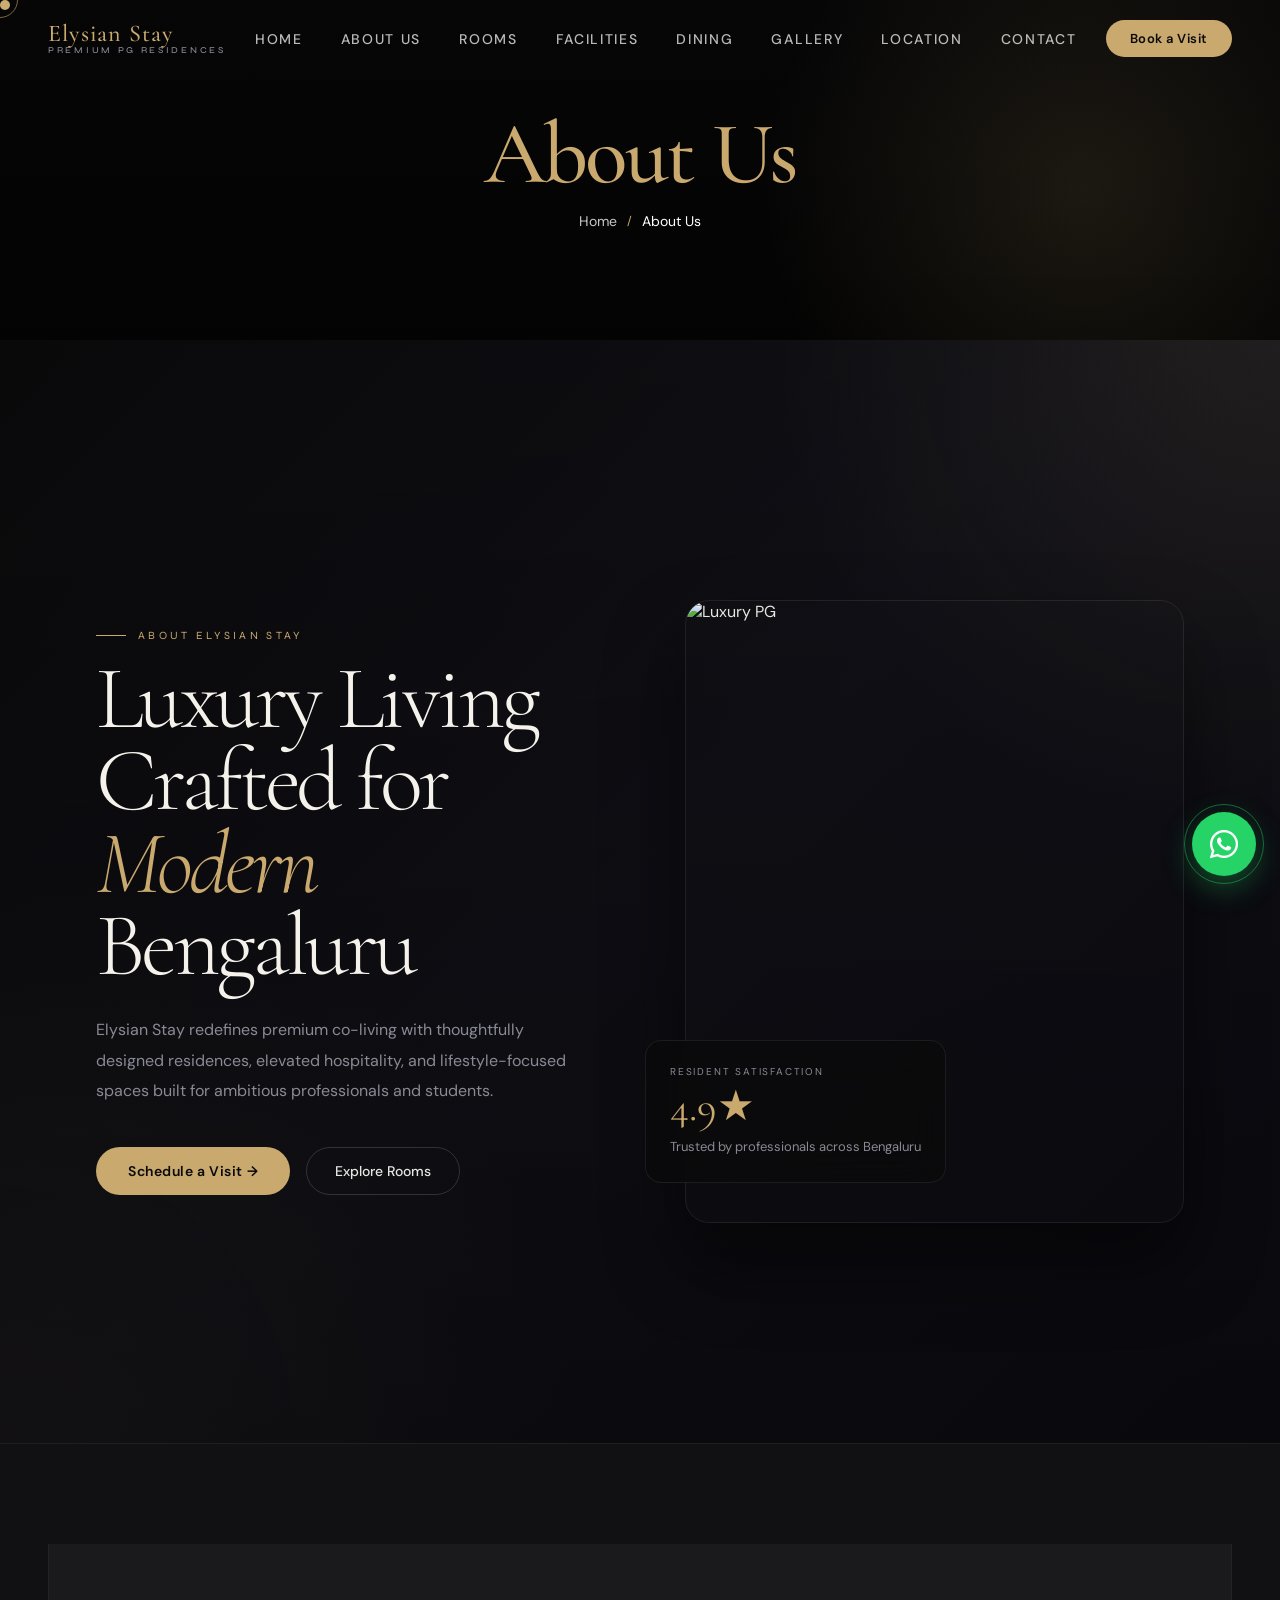
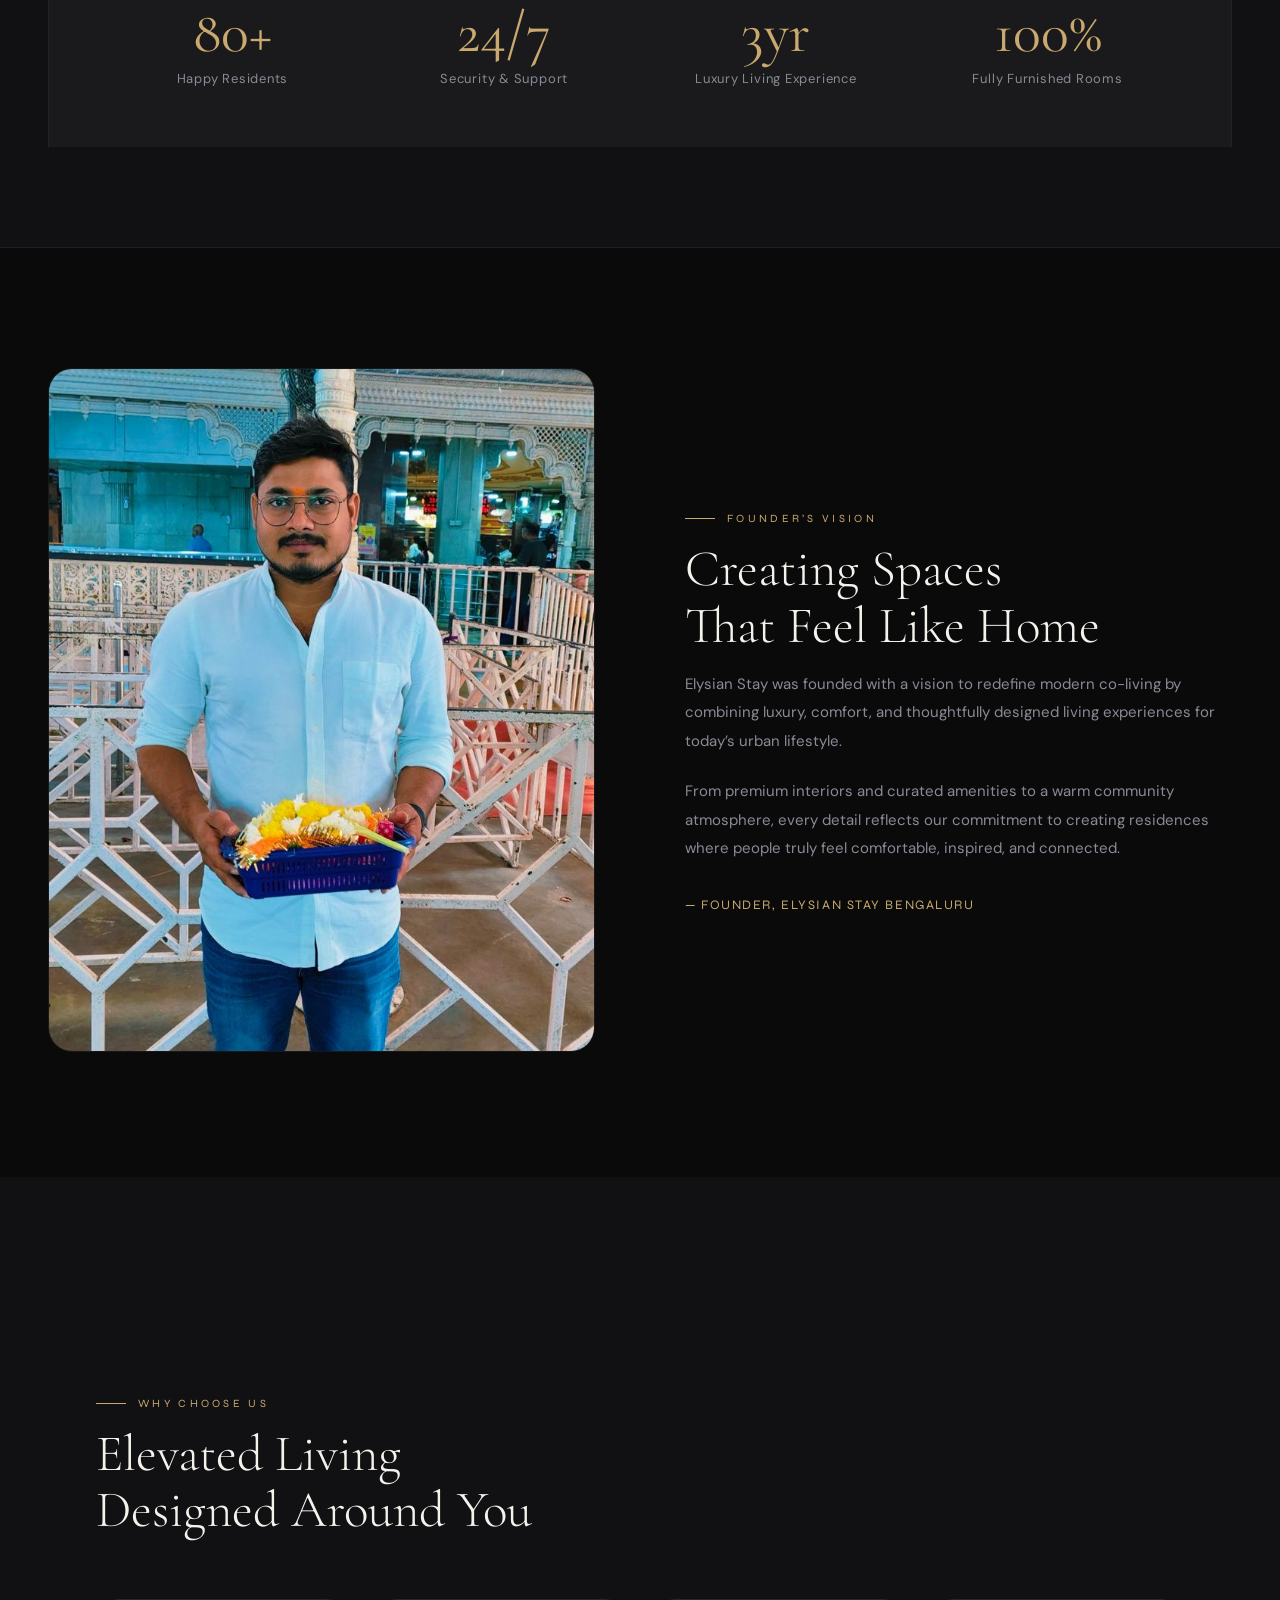
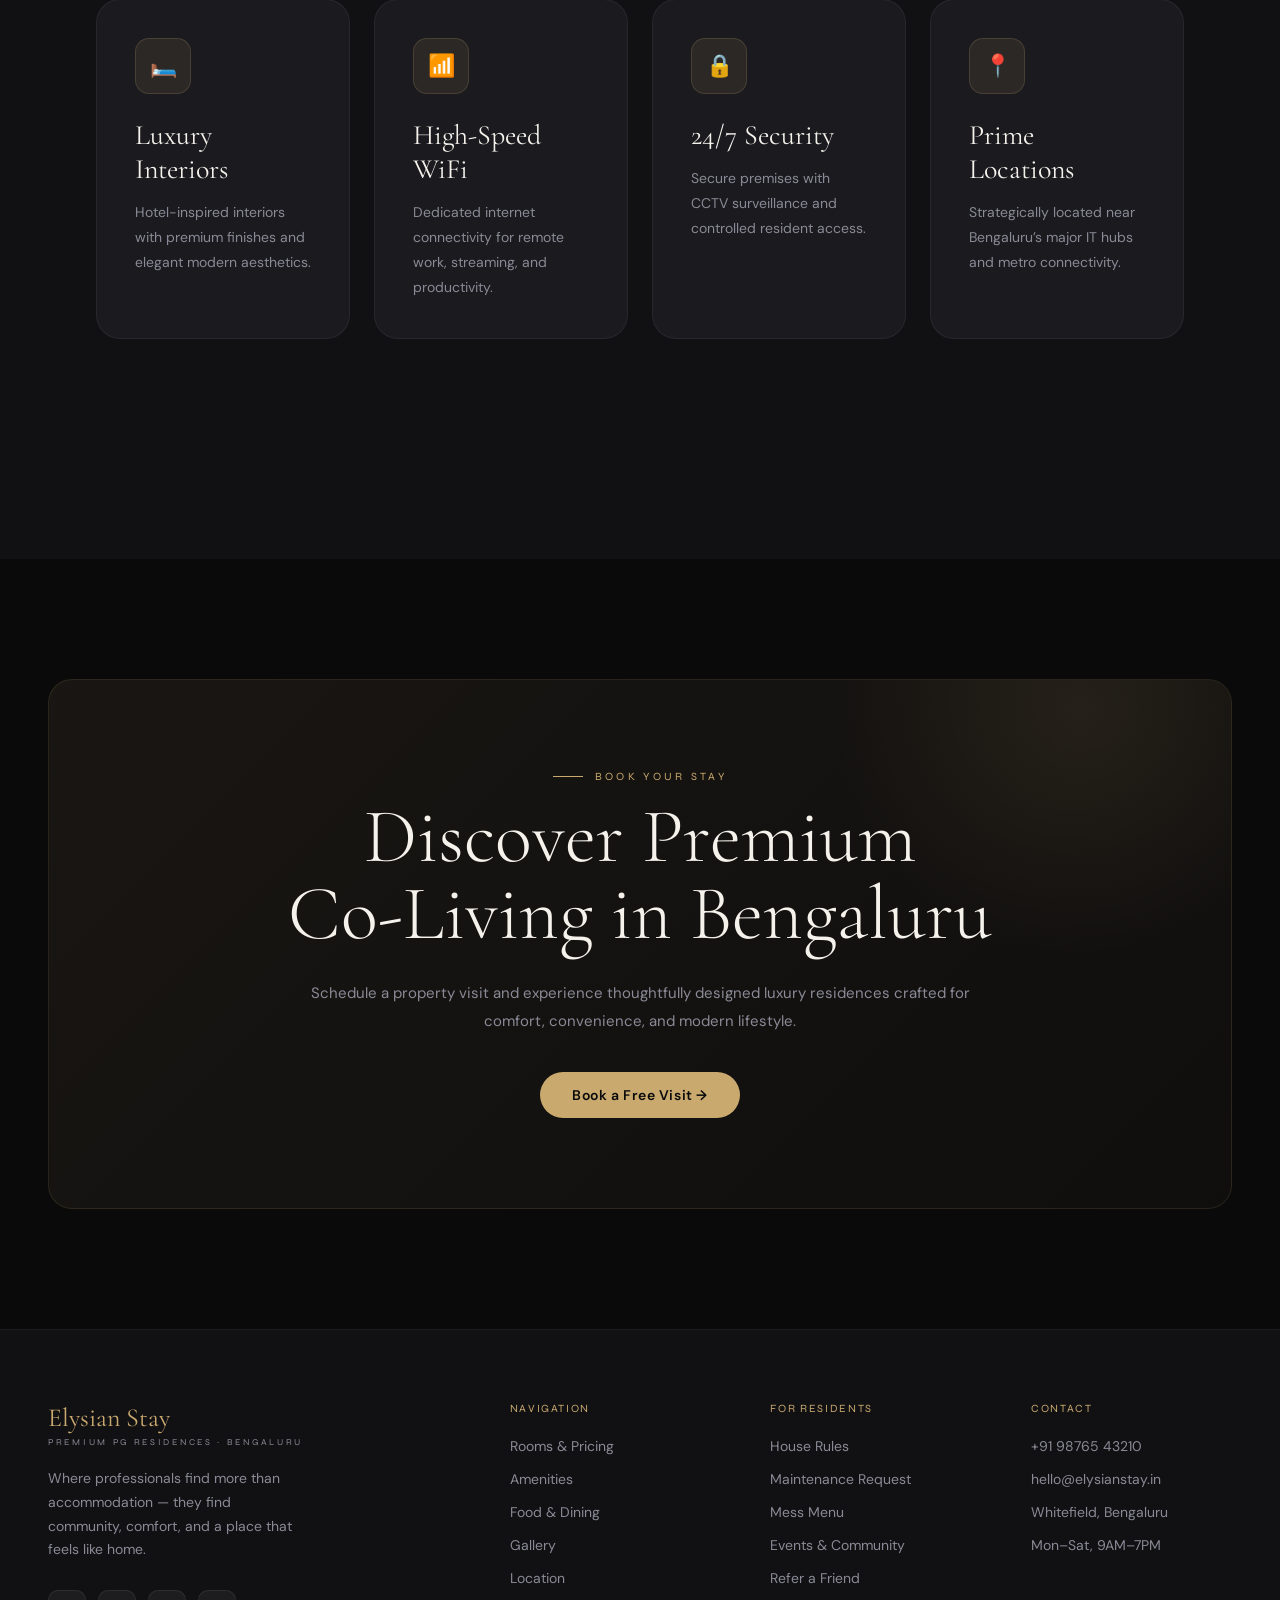
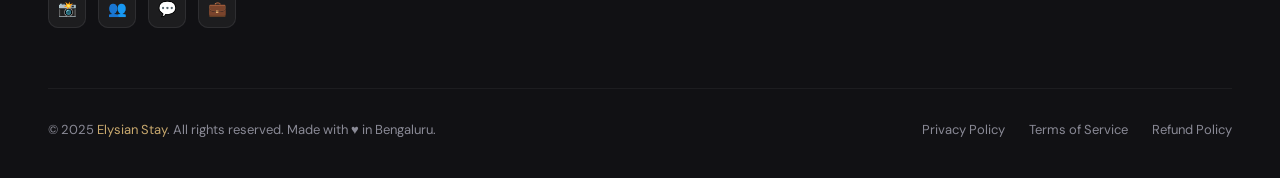
==== about-us.html @ 584edc93 "sjhj" ====
<!DOCTYPE html>
<html lang="en">
<head>
<meta charset="UTF-8">
<meta name="viewport" content="width=device-width, initial-scale=1.0">
<title>Elysian Stay — Premium PG Residences, Bengaluru</title>
<link rel="preconnect" href="https://fonts.googleapis.com">
<link href="https://fonts.googleapis.com/css2?family=Cormorant+Garamond:ital,wght@0,300;0,400;0,500;0,600;1,300;1,400&family=DM+Sans:wght@300;400;500;600&family=Syne:wght@400;500;600;700;800&display=swap" rel="stylesheet">
<link rel="stylesheet" type="text/css" href="style.css">
<link rel="stylesheet"
href="https://cdnjs.cloudflare.com/ajax/libs/font-awesome/6.5.1/css/all.min.css">

</head>
<body>

<!-- Custom cursor -->
<div class="cursor" id="cursor"></div>
<div class="cursor-ring" id="cursorRing"></div>

<!-- WhatsApp float -->
<a href="https://wa.me/919876543210"
   class="whatsapp-float"
   target="_blank"
   title="Chat on WhatsApp">

    <i class="fab fa-whatsapp"></i>

</a>

<!-- Toast notification -->
<div class="toast" id="toast">
  <div class="toast-title"><span class="toast-dot"></span>New Booking Today</div>
  <div class="toast-msg">A professional just booked a Premium AC room</div>
</div>

<!-- ── NAVBAR ── -->
<nav id="navbar">
  <a href="#" class="nav-logo">Elysian Stay <span>Premium PG Residences</span></a>
 <ul class="nav-links">
    <li><a href="index.html">Home</a></li>
     <li><a href="about-us.html">About Us</a></li>
    <li><a href="rooms.html">Rooms</a></li>
    <li><a href="facilities.html">Facilities</a></li>
    <li><a href="dining.html">Dining</a></li>
    <li><a href="gallery.html">Gallery</a></li>
    <li><a href="location.html">Location</a></li>
    <li><a href="contact.html">Contact</a></li>
  </ul>
  <a href="#contact" class="nav-cta">Book a Visit</a>
  <button class="nav-mobile-btn" id="mobileMenuBtn" aria-label="Open menu">
    <span></span><span></span><span></span>
  </button>
</nav>


<!-- Mobile menu -->
<div class="mobile-menu" id="mobileMenu">

    <button class="mobile-close" id="mobileClose">
        ✕
    </button>

    <ul class="mobile-nav-links">

        <li>
            <a href="index.html" class="mobile-link">
                Home
            </a>
        </li>

        <li>
            <a href="about-us.html" class="mobile-link">
                About Us
            </a>
        </li>

        <li>
            <a href="rooms.html" class="mobile-link">
                Rooms
            </a>
        </li>

        <li>
            <a href="facilities.html" class="mobile-link">
                Facilities
            </a>
        </li>

        <li>
            <a href="dining.html" class="mobile-link">
                Dining
            </a>
        </li>

        <li>
            <a href="gallery.html" class="mobile-link">
                Gallery
            </a>
        </li>

        <li>
            <a href="location.html" class="mobile-link">
                Location
            </a>
        </li>

        <li>
            <a href="contact.html" class="mobile-link">
                Contact
            </a>
        </li>

    </ul>

</div>
<!-- =========================
ABOUT PAGE BANNER
========================= -->

<section class="about-page-banner">

    <div class="about-banner-overlay"></div>

    <div class="about-banner-content">

        <h1>
            About Us
        </h1>

        <div class="about-breadcrumb">

            <a href="index.html">
                Home
            </a>

            <span>/</span>

            <p>
                About Us
            </p>

        </div>

    </div>

</section>


<!-- =========================
LUXURY ABOUT PAGE V2
MATCHING YOUR EXACT UI SYSTEM
========================= -->

<section class="about-v2-hero">

    <div class="about-v2-overlay"></div>

    <div class="about-v2-grid">

        <!-- LEFT -->
        <div class="about-v2-content reveal">

            <div class="section-eyebrow">
                About Elysian Stay
            </div>

            <h1 class="about-v2-title">

                Luxury Living <br>
                Crafted for <em>Modern</em><br>
                Bengaluru

            </h1>

            <p class="about-v2-desc">

                Elysian Stay redefines premium co-living with thoughtfully
                designed residences, elevated hospitality, and lifestyle-focused
                spaces built for ambitious professionals and students.

            </p>

            <div class="about-v2-actions">

                <a href="#" class="btn-primary">
                    Schedule a Visit →
                </a>

                <a href="#" class="btn-ghost">
                    Explore Rooms
                </a>

            </div>

        </div>

        <!-- RIGHT -->
        <div class="about-v2-visual reveal reveal-delay-2">

            <div class="about-v2-main-img">

                <img src="https://images.unsplash.com/photo-1505693416388-ac5ce068fe85?q=80&w=1800&auto=format&fit=crop" alt="Luxury PG">

            </div>

            <div class="about-v2-card glass-card">

                <div class="mini-label">
                    Resident Satisfaction
                </div>

                <div class="mini-value">
                    4.9★
                </div>

                <div class="mini-desc">
                    Trusted by professionals across Bengaluru
                </div>

            </div>

        </div>

    </div>

</section>

<!-- =========================
ABOUT STRIP
========================= -->

<section class="about-strip">

    <div class="about-strip-grid">

        <div class="about-strip-item reveal">

            <div class="about-num">
                80+
            </div>

            <div class="about-label">
                Happy Residents
            </div>

        </div>

        <div class="about-strip-item reveal reveal-delay-1">

            <div class="about-num">
                24/7
            </div>

            <div class="about-label">
                Security & Support
            </div>

        </div>

        <div class="about-strip-item reveal reveal-delay-2">

            <div class="about-num">
                3yr
            </div>

            <div class="about-label">
                Luxury Living Experience
            </div>

        </div>

        <div class="about-strip-item reveal reveal-delay-3">

            <div class="about-num">
                100%
            </div>

            <div class="about-label">
                Fully Furnished Rooms
            </div>

        </div>

    </div>

</section>

<!-- =========================
OUR STORY
========================= -->

<section class="about-story-v2">

    <div class="story-v2-grid">

        <!-- FOUNDER IMAGE -->
        <div class="story-v2-image reveal">

            <img src="images/founder.jpeg" alt="Founder - Elysian Stay">

        </div>

        <!-- FOUNDER CONTENT -->
        <div class="story-v2-content reveal reveal-delay-2">

            <div class="section-eyebrow">
                Founder’s Vision
            </div>

            <h2 class="section-title">

                Creating Spaces <br>
                That Feel Like Home

            </h2>

            <p>

                Elysian Stay was founded with a vision to redefine
                modern co-living by combining luxury, comfort,
                and thoughtfully designed living experiences
                for today’s urban lifestyle.

            </p>

            <p>

                From premium interiors and curated amenities
                to a warm community atmosphere, every detail
                reflects our commitment to creating residences
                where people truly feel comfortable, inspired,
                and connected.

            </p>

            <div class="story-sign">

                — Founder, Elysian Stay Bengaluru

            </div>

        </div>

    </div>

</section>
<!-- =========================
WHY US
========================= -->

<section class="why-v2">

    <div class="why-v2-wrap">

        <div class="section-heading reveal">

            <div class="section-eyebrow">
                Why Choose Us
            </div>

            <h2 class="section-title">

                Elevated Living <br>
                Designed Around You

            </h2>

        </div>

        <div class="why-v2-grid">

            <div class="why-v2-card reveal">

                <div class="why-v2-icon">
                    🛏️
                </div>

                <h4>
                    Luxury Interiors
                </h4>

                <p>
                    Hotel-inspired interiors with premium finishes
                    and elegant modern aesthetics.
                </p>

            </div>

            <div class="why-v2-card reveal reveal-delay-1">

                <div class="why-v2-icon">
                    📶
                </div>

                <h4>
                    High-Speed WiFi
                </h4>

                <p>
                    Dedicated internet connectivity for remote work,
                    streaming, and productivity.
                </p>

            </div>

            <div class="why-v2-card reveal reveal-delay-2">

                <div class="why-v2-icon">
                    🔒
                </div>

                <h4>
                    24/7 Security
                </h4>

                <p>
                    Secure premises with CCTV surveillance
                    and controlled resident access.
                </p>

            </div>

            <div class="why-v2-card reveal reveal-delay-3">

                <div class="why-v2-icon">
                    📍
                </div>

                <h4>
                    Prime Locations
                </h4>

                <p>
                    Strategically located near Bengaluru’s
                    major IT hubs and metro connectivity.
                </p>

            </div>

        </div>

    </div>

</section>

<!-- =========================
CTA
========================= -->

<section class="about-v2-cta">

    <div class="about-v2-cta-box reveal">

        <div class="section-eyebrow" style="justify-content:center;">
            Book Your Stay
        </div>

        <h2>

            Discover Premium <br>
            Co-Living in Bengaluru

        </h2>

        <p>

            Schedule a property visit and experience thoughtfully
            designed luxury residences crafted for comfort,
            convenience, and modern lifestyle.

        </p>

        <a href="#" class="btn-primary">
            Book a Free Visit →
        </a>

    </div>

</section>




<!-- ── FOOTER ── -->
<footer>
  <div class="footer-inner">
    <div class="footer-grid">
      <div class="footer-brand">
        <span class="footer-logo">Elysian Stay</span>
        <span class="footer-logo-sub">Premium PG Residences · Bengaluru</span>
        <p class="footer-tagline">Where professionals find more than accommodation — they find community, comfort, and a place that feels like home.</p>
        <div class="social-links">
          <a href="#" class="social-link" title="Instagram">📸</a>
          <a href="#" class="social-link" title="Facebook">👥</a>
          <a href="#" class="social-link" title="WhatsApp">💬</a>
          <a href="#" class="social-link" title="LinkedIn">💼</a>
        </div>
      </div>
      <div>
        <div class="footer-col-title">Navigation</div>
        <ul class="footer-links">
          <li><a href="#rooms">Rooms & Pricing</a></li>
          <li><a href="#facilities">Amenities</a></li>
          <li><a href="#food">Food & Dining</a></li>
          <li><a href="#gallery">Gallery</a></li>
          <li><a href="#location">Location</a></li>
        </ul>
      </div>
      <div>
        <div class="footer-col-title">For Residents</div>
        <ul class="footer-links">
          <li><a href="#">House Rules</a></li>
          <li><a href="#">Maintenance Request</a></li>
          <li><a href="#">Mess Menu</a></li>
          <li><a href="#">Events & Community</a></li>
          <li><a href="#">Refer a Friend</a></li>
        </ul>
      </div>
      <div>
        <div class="footer-col-title">Contact</div>
        <ul class="footer-links">
          <li><a href="tel:+919876543210">+91 98765 43210</a></li>
          <li><a href="mailto:hello@elysianstay.in">hello@elysianstay.in</a></li>
          <li><a href="#">Whitefield, Bengaluru</a></li>
          <li><a href="#">Mon–Sat, 9AM–7PM</a></li>
        </ul>
      </div>
    </div>
    <div class="footer-bottom">
      <p class="footer-copy">© 2025 <span>Elysian Stay</span>. All rights reserved. Made with ♥ in Bengaluru.</p>
      <div class="footer-legal">
        <a href="#">Privacy Policy</a>
        <a href="#">Terms of Service</a>
        <a href="#">Refund Policy</a>
      </div>
    </div>
  </div>
</footer>

<script>
// ── Custom cursor ──
const cursor = document.getElementById('cursor');
const cursorRing = document.getElementById('cursorRing');
let mouseX = 0, mouseY = 0, ringX = 0, ringY = 0;

document.addEventListener('mousemove', e => {
  mouseX = e.clientX; mouseY = e.clientY;
  cursor.style.left = mouseX - 5 + 'px';
  cursor.style.top = mouseY - 5 + 'px';
});

function animateRing() {
  ringX += (mouseX - ringX - 18) * 0.15;
  ringY += (mouseY - ringY - 18) * 0.15;
  cursorRing.style.left = ringX + 'px';
  cursorRing.style.top = ringY + 'px';
  requestAnimationFrame(animateRing);
}
animateRing();

document.querySelectorAll('a, button, .room-card, .bento-cell, .testi-card, .location-card').forEach(el => {
  el.addEventListener('mouseenter', () => {
    cursor.style.transform = 'scale(2)';
    cursorRing.style.transform = 'scale(1.5)';
    cursorRing.style.borderColor = 'rgba(201,169,110,0.8)';
  });
  el.addEventListener('mouseleave', () => {
    cursor.style.transform = 'scale(1)';
    cursorRing.style.transform = 'scale(1)';
    cursorRing.style.borderColor = 'rgba(201,169,110,0.6)';
  });
});

// ── Navbar scroll ──
const navbar = document.getElementById('navbar');
window.addEventListener('scroll', () => {
  if (window.scrollY > 60) navbar.classList.add('scrolled');
  else navbar.classList.remove('scrolled');
});

// ── Scroll reveal ──
const revealEls = document.querySelectorAll('.reveal');
const observer = new IntersectionObserver(entries => {
  entries.forEach(entry => {
    if (entry.isIntersecting) {
      entry.target.classList.add('visible');
    }
  });
}, { threshold: 0.12, rootMargin: '0px 0px -60px 0px' });
revealEls.forEach(el => observer.observe(el));

// ── Mobile menu ──
const mobileMenuBtn = document.getElementById('mobileMenuBtn');
const mobileMenu = document.getElementById('mobileMenu');
const mobileClose = document.getElementById('mobileClose');

mobileMenuBtn.addEventListener('click', () => mobileMenu.classList.add('open'));
mobileClose.addEventListener('click', () => mobileMenu.classList.remove('open'));
document.querySelectorAll('.mobile-link').forEach(link => {
  link.addEventListener('click', () => mobileMenu.classList.remove('open'));
});

// ── Toast notification ──
const toast = document.getElementById('toast');
setTimeout(() => {
  toast.classList.add('show');
  setTimeout(() => toast.classList.remove('show'), 4500);
}, 3000);

// ── Form submit ──
document.getElementById('bookingForm').addEventListener('submit', function(e) {
  e.preventDefault();
  const btn = this.querySelector('button[type="submit"]');
  btn.textContent = '✓ Request Sent! We\'ll call you soon.';
  btn.style.background = '#22c55e';
  btn.style.color = 'white';
  btn.disabled = true;
  setTimeout(() => {
    btn.textContent = 'Send Booking Request →';
    btn.style.background = '';
    btn.style.color = '';
    btn.disabled = false;
    this.reset();
  }, 4000);
});

// ── Parallax hero ──
window.addEventListener('scroll', () => {
  const scrollY = window.scrollY;
  const heroBg = document.querySelector('.hero-bg');
  if (heroBg) heroBg.style.transform = `translateY(${scrollY * 0.3}px)`;
});

// ── Counter animation ──
function animateCounter(el, target, suffix = '') {
  let current = 0;
  const increment = target / 60;
  const timer = setInterval(() => {
    current += increment;
    if (current >= target) {
      current = target;
      clearInterval(timer);
    }
    el.textContent = Math.round(current) + suffix;
  }, 25);
}
const statsObserver = new IntersectionObserver(entries => {
  entries.forEach(entry => {
    if (entry.isIntersecting) {
      const nums = entry.target.querySelectorAll('.about-num');
      const targets = [80, 3, 24, 100];
      const suffixes = ['+', 'yr', '/7', '%'];
      nums.forEach((el, i) => {
        const originalContent = el.textContent;
        animateCounter(el, targets[i], suffixes[i]);
      });
      statsObserver.unobserve(entry.target);
    }
  });
}, { threshold: 0.5 });
const aboutStrip = document.querySelector('.about-strip');
if (aboutStrip) statsObserver.observe(aboutStrip);

// ── Hero stat counter on load ──
setTimeout(() => {
  const heroStats = document.querySelectorAll('.hero-stat-num');
}, 1500);

// ── Touch: disable custom cursor on mobile ──
if ('ontouchstart' in window) {
  cursor.style.display = 'none';
  cursorRing.style.display = 'none';
  document.body.style.cursor = 'auto';
}
</script>
</html>
---- style.css ----
:root {
  --gold: #C9A96E;
  --gold-light: #E8D5B0;
  --gold-dim: #8B6E42;
  --dark: #0A0A0B;
  --dark-2: #111114;
  --dark-3: #1A1A1F;
  --dark-4: #252530;
  --off-white: #F5F2EC;
  --muted: #8A8A96;
  --text: #E8E6E0;
  --glass: rgba(255,255,255,0.04);
  --glass-border: rgba(201,169,110,0.2);
  --radius: 16px;
  --radius-lg: 24px;
}

*, *::before, *::after { box-sizing: border-box; margin: 0; padding: 0; }

html { scroll-behavior: smooth; }

body {
  font-family: 'DM Sans', sans-serif;
  background: var(--dark);
  color: var(--text);
  overflow-x: hidden;
  cursor: none;
}

/* Custom cursor */
.cursor {
  width: 10px; height: 10px;
  background: var(--gold);
  border-radius: 50%;
  position: fixed;
  pointer-events: none;
  z-index: 9999;
  transition: transform 0.15s ease;
  mix-blend-mode: screen;
}
.cursor-ring {
  width: 36px; height: 36px;
  border: 1px solid rgba(201,169,110,0.6);
  border-radius: 50%;
  position: fixed;
  pointer-events: none;
  z-index: 9998;
  transition: all 0.25s cubic-bezier(0.23,1,0.32,1);
}

/* Scrollbar */
::-webkit-scrollbar { width: 3px; }
::-webkit-scrollbar-track { background: var(--dark); }
::-webkit-scrollbar-thumb { background: var(--gold-dim); border-radius: 2px; }

/* ── NAVBAR ── */
nav {
  position: fixed;
  top: 0; left: 0; right: 0;
  z-index: 1000;
  padding: 20px 48px;
  display: flex;
  align-items: center;
  justify-content: space-between;
  transition: all 0.5s ease;
}
nav.scrolled {
  background: rgba(10,10,11,0.85);
  backdrop-filter: blur(24px) saturate(180%);
  -webkit-backdrop-filter: blur(24px) saturate(180%);
  border-bottom: 1px solid var(--glass-border);
  padding: 14px 48px;
}
.nav-logo {
  font-family: 'Cormorant Garamond', serif;
  font-size: 24px;
  font-weight: 500;
  color: var(--gold);
  letter-spacing: 0.05em;
  text-decoration: none;
  display: flex;
  flex-direction: column;
  line-height: 1;
}
.nav-logo span {
  font-size: 9px;
  font-family: 'Syne', sans-serif;
  letter-spacing: 0.3em;
  color: var(--muted);
  text-transform: uppercase;
  font-weight: 500;
}
/* =========================
PREMIUM NAV LINKS
========================= */

.nav-links{

    display:flex;

    align-items:center;

    gap:38px;

    list-style:none;

    margin:0;
    padding:0;

}

.nav-links li{

    position:relative;

}

/* LINK */

.nav-links a{

    position:relative;

    display:inline-flex;

    align-items:center;

    text-decoration:none;

    color:rgba(255,255,255,.72);

    font-size:14px;

    font-weight:500;

    letter-spacing:.12em;

    text-transform:uppercase;

    padding:8px 0;

    transition:
    color .35s ease,
    transform .35s ease;

}

/* GOLD LINE */

.nav-links a::after{

    content:'';

    position:absolute;

    left:0;
    bottom:0;

    width:100%;
    height:1px;

    background:linear-gradient(
    90deg,
    transparent,
    var(--gold),
    transparent
    );

    transform:scaleX(0);

    transform-origin:center;

    transition:transform .4s cubic-bezier(.19,1,.22,1);

}

/* GOLD DOT */

.nav-links a::before{

    content:'';

    position:absolute;

    top:-6px;
    left:50%;

    transform:translateX(-50%) scale(0);

    width:5px;
    height:5px;

    border-radius:50%;

    background:var(--gold);

    transition:all .35s ease;

    opacity:0;

}

/* HOVER */

.nav-links a:hover{

    color:var(--gold);

    transform:translateY(-1px);

}

.nav-links a:hover::after{

    transform:scaleX(1);

}

.nav-links a:hover::before{

    opacity:1;

    transform:translateX(-50%) scale(1);

}

/* ACTIVE */

.nav-links a.active{

    color:var(--gold);

}

.nav-links a.active::after{

    transform:scaleX(1);

}

.nav-links a.active::before{

    opacity:1;

    transform:translateX(-50%) scale(1);

}

/* NAV GLASS EFFECT */

.navbar{

    backdrop-filter:blur(18px);

    -webkit-backdrop-filter:blur(18px);

    background:
    linear-gradient(
    to bottom,
    rgba(10,10,11,.72),
    rgba(10,10,11,.38)
    );

    border-bottom:1px solid rgba(255,255,255,.05);

}

/* RESPONSIVE */

@media(max-width:1100px){

    .nav-links{

        gap:24px;

    }

    .nav-links a{

        font-size:13px;

        letter-spacing:.10em;

    }

}
.nav-cta {
  background: var(--gold);
  color: var(--dark);
  padding: 10px 24px;
  border-radius: 20px;
  font-size: 13px;
  font-weight: 600;
  text-decoration: none;
  letter-spacing: 0.04em;
  transition: all 0.3s ease;
  border: none;
  cursor: none;
}
.nav-cta:hover {
  background: var(--gold-light);
  transform: scale(1.03);
  box-shadow: 0 8px 30px rgba(201,169,110,0.3);
}
.nav-mobile-btn {
  display: none;
  flex-direction: column;
  gap: 5px;
  cursor: none;
  background: none;
  border: none;
  padding: 4px;
}
.nav-mobile-btn span {
  display: block;
  width: 24px; height: 1.5px;
  background: var(--text);
  transition: all 0.3s;
}

/* ── HERO ── */
.hero {
  min-height: 100vh;
  position: relative;
  display: flex;
  align-items: center;
  overflow: hidden;
}
.hero-bg {
  position: absolute;
  inset: 0;
  background:
    radial-gradient(ellipse 80% 60% at 60% 40%, rgba(201,169,110,0.08) 0%, transparent 60%),
    radial-gradient(ellipse 50% 80% at 10% 80%, rgba(139,110,66,0.06) 0%, transparent 50%),
    linear-gradient(135deg, #0A0A0B 0%, #111118 50%, #0D0D14 100%);
}
.hero-grid {
  position: absolute;
  inset: 0;
  background-image:
    linear-gradient(rgba(201,169,110,0.03) 1px, transparent 1px),
    linear-gradient(90deg, rgba(201,169,110,0.03) 1px, transparent 1px);
  background-size: 80px 80px;
  mask-image: radial-gradient(ellipse 70% 70% at 50% 50%, black 40%, transparent 100%);
}
.hero-orb {
  position: absolute;
  border-radius: 50%;
  filter: blur(80px);
  pointer-events: none;
  animation: float 8s ease-in-out infinite;
}
.hero-orb-1 {
  width: 500px; height: 500px;
  background: radial-gradient(circle, rgba(201,169,110,0.12), transparent 70%);
  top: -100px; right: -100px;
  animation-delay: 0s;
}
.hero-orb-2 {
  width: 300px; height: 300px;
  background: radial-gradient(circle, rgba(201,169,110,0.07), transparent 70%);
  bottom: 0; left: 10%;
  animation-delay: -4s;
}
@keyframes float {
  0%,100% { transform: translateY(0) scale(1); }
  50% { transform: translateY(-30px) scale(1.05); }
}
.hero-content {
  position: relative;
  z-index: 2;
  max-width: 1400px;
  margin: 0 auto;
  padding: 0 48px;
  padding-top: 100px;
  display: grid;
  grid-template-columns: 1fr 1fr;
  gap: 80px;
  align-items: center;
  width: 100%;
}
.hero-badge {
  display: inline-flex;
  align-items: center;
  gap: 8px;
  background: rgba(201,169,110,0.1);
  border: 1px solid rgba(201,169,110,0.25);
  border-radius: 100px;
  padding: 6px 16px;
  margin-bottom: 28px;
  font-size: 11px;
  font-family: 'Syne', sans-serif;
  letter-spacing: 0.2em;
  text-transform: uppercase;
  color: var(--gold);
  opacity: 0;
  animation: fadeUp 0.8s ease forwards 0.2s;
}
.hero-badge::before {
  content: '';
  width: 6px; height: 6px;
  background: var(--gold);
  border-radius: 50%;
  animation: pulse 2s ease-in-out infinite;
}
@keyframes pulse {
  0%,100% { opacity: 1; transform: scale(1); }
  50% { opacity: 0.4; transform: scale(0.7); }
}
.hero-title {
  font-family: 'Cormorant Garamond', serif;
  font-size: clamp(52px, 6vw, 88px);
  font-weight: 300;
  line-height: 1.05;
  color: var(--off-white);
  margin-bottom: 24px;
  opacity: 0;
  animation: fadeUp 0.9s ease forwards 0.4s;
}
.hero-title em {
  font-style: italic;
  color: var(--gold);
}
.hero-subtitle {
  font-size: 16px;
  color: var(--muted);
  line-height: 1.7;
  max-width: 460px;
  margin-bottom: 40px;
  font-weight: 300;
  opacity: 0;
  animation: fadeUp 0.9s ease forwards 0.6s;
}
.hero-actions {
  display: flex;
  gap: 16px;
  align-items: center;
  opacity: 0;
  animation: fadeUp 0.9s ease forwards 0.8s;
}
.btn-primary {
  background: var(--gold);
  color: var(--dark);
  padding: 14px 32px;
  border-radius: 100px;
  font-size: 14px;
  font-weight: 600;
  letter-spacing: 0.04em;
  text-decoration: none;
  transition: all 0.3s ease;
  display: inline-flex;
  align-items: center;
  gap: 8px;
  cursor: none;
  border: none;
}
.btn-primary:hover {
  transform: translateY(-2px);
  box-shadow: 0 16px 40px rgba(201,169,110,0.35);
  background: var(--gold-light);
}
.btn-ghost {
  color: var(--text);
  padding: 14px 28px;
  border-radius: 100px;
  font-size: 14px;
  font-weight: 500;
  text-decoration: none;
  transition: all 0.3s ease;
  border: 1px solid rgba(255,255,255,0.15);
  cursor: none;
  display: inline-flex;
  align-items: center;
  gap: 8px;
}
.btn-ghost:hover {
  border-color: var(--gold);
  color: var(--gold);
  transform: translateY(-2px);
}
.hero-stats {
  display: flex;
  gap: 32px;
  margin-top: 56px;
  padding-top: 36px;
  border-top: 1px solid rgba(255,255,255,0.06);
  opacity: 0;
  animation: fadeUp 0.9s ease forwards 1s;
}
.hero-stat-num {
  font-family: 'Cormorant Garamond', serif;
  font-size: 36px;
  font-weight: 500;
  color: var(--gold);
  line-height: 1;
}
.hero-stat-label {
  font-size: 12px;
  color: var(--muted);
  letter-spacing: 0.05em;
  margin-top: 4px;
}
.hero-visual {
  position: relative;
  opacity: 0;
  animation: fadeIn 1.2s ease forwards 0.5s;
}
.hero-main-img {
  width: 100%;
  aspect-ratio: 3/4;
  border-radius: var(--radius-lg);

}
.hero-main-img-inner {

    width:100%;
    height:100%;

    position:relative;

    display:flex;
    flex-direction:column;
    justify-content:flex-end;

    padding:15px;

    overflow:hidden;

    border-radius:32px;

    background:
    linear-gradient(
    to top,
    rgba(0,0,0,.75) 0%,
    rgba(0,0,0,.25) 45%,
    rgba(0,0,0,.05) 100%
    ),

    url('https://images.unsplash.com/photo-1505693416388-ac5ce068fe85?q=80&w=2000&auto=format&fit=crop');

    background-size:cover;
    background-position:center center;
    background-repeat:no-repeat;

}

/* GOLD PREMIUM LIGHT */

.hero-main-img-inner::before{

    content:'';

    position:absolute;

    top:-20%;
    right:-10%;

    width:500px;
    height:500px;

    border-radius:50%;

    background:
    radial-gradient(
    circle,
    rgba(201,169,110,.18),
    transparent 70%
    );

}

/* GLASS OVERLAY */

.hero-main-img-inner::after{

    content:'';

    position:absolute;
    inset:0;

    border-radius:32px;

    border:1px solid rgba(255,255,255,.08);

    background:
    linear-gradient(
    135deg,
    rgba(255,255,255,.03),
    rgba(255,255,255,.01)
    );

    pointer-events:none;

}
.room-mock{

    position:relative;

    overflow:hidden;

    padding:28px;

    border-radius:28px;

    background:
    linear-gradient(
    145deg,
    rgba(255,255,255,.06),
    rgba(255,255,255,.02)
    );

    backdrop-filter:blur(20px);

    -webkit-backdrop-filter:blur(20px);

    border:1px solid rgba(255,255,255,.08);

    box-shadow:
    0 10px 30px rgba(0,0,0,.25),
    inset 0 1px 0 rgba(255,255,255,.04);

    transition:all .45s ease;

}

/* GOLD GLOW */

.room-mock::before{

    content:'';

    position:absolute;

    top:-120px;
    right:-120px;

    width:260px;
    height:260px;

    border-radius:50%;

    background:
    radial-gradient(
    circle,
    rgba(201,169,110,.18),
    transparent 70%
    );

    opacity:.9;

    transition:.5s ease;

}

/* SOFT LIGHT */

.room-mock::after{

    content:'';

    position:absolute;
    inset:0;

    border-radius:28px;

    background:
    linear-gradient(
    135deg,
    rgba(255,255,255,.04),
    transparent 45%
    );

    pointer-events:none;

}

/* HOVER */

.room-mock:hover{

    transform:translateY(-10px);

    border-color:rgba(201,169,110,.20);

    box-shadow:
    0 25px 60px rgba(0,0,0,.35),
    0 0 30px rgba(201,169,110,.08);

}

.room-mock:hover::before{

    transform:scale(1.15);

    opacity:1;

}

/* MOBILE */

@media(max-width:768px){

    .room-mock{

        padding:22px;

        border-radius:22px;

    }

}
/* Room mockup */
.room-mock {
  background: rgba(255,255,255,0.04);
  border-radius: 12px;
  padding: 20px;
  border: 1px solid rgba(255,255,255,0.08);
}
.room-mock-header {
  display: flex;
  align-items: center;
  justify-content: space-between;
  margin-bottom: 16px;
}
.room-mock-title { font-family: 'Cormorant Garamond', serif; font-size: 18px; color: var(--off-white); }
.room-mock-price {
  font-size: 12px;
  color: var(--gold);
  font-weight: 600;
  background: rgba(201,169,110,0.1);
  padding: 4px 10px;
  border-radius: 100px;
  border: 1px solid rgba(201,169,110,0.2);
}
.room-mock-features {
  display: flex;
  gap: 8px;
  flex-wrap: wrap;
}
.room-mock-tag {
  font-size: 10px;
  color: var(--muted);
  background: rgba(255,255,255,0.04);
  border: 1px solid rgba(255,255,255,0.07);
  padding: 3px 10px;
  border-radius: 100px;
}
.hero-float-card {
  position: absolute;
  background: rgba(10,10,11,0.85);
  backdrop-filter: blur(20px);
  border: 1px solid var(--glass-border);
  border-radius: var(--radius);
  padding: 16px 20px;
  animation: float 6s ease-in-out infinite;
}
.hero-float-1 {
  top: 30px; left: -40px;
  animation-delay: -2s;
  z-index: 1;
}
.hero-float-2 {
  bottom: 100px; right: -30px;
  animation-delay: -4s;
  min-width: 160px;
}
.float-label { font-size: 10px; color: var(--muted); text-transform: uppercase; letter-spacing: 0.1em; margin-bottom: 4px; }
.float-value { font-family: 'Cormorant Garamond', serif; font-size: 22px; color: var(--gold); }
.float-sub { font-size: 10px; color: var(--muted); margin-top: 2px; }
.rating-stars { color: var(--gold); font-size: 14px; letter-spacing: 2px; margin-bottom: 4px; }
@keyframes fadeUp {
  from { opacity: 0; transform: translateY(30px); }
  to { opacity: 1; transform: translateY(0); }
}
@keyframes fadeIn {
  from { opacity: 0; transform: scale(0.96); }
  to { opacity: 1; transform: scale(1); }
}
.scroll-indicator {
  position: absolute;
  bottom: 40px;
  left: 50%;
  transform: translateX(-50%);
  display: flex;
  flex-direction: column;
  align-items: center;
  gap: 8px;
  z-index: 2;
  opacity: 0;
  animation: fadeIn 1s ease forwards 1.5s;
  cursor: none;
}
.scroll-indicator span {
  font-size: 10px;
  letter-spacing: 0.2em;
  color: var(--muted);
  text-transform: uppercase;
  font-family: 'Syne', sans-serif;
}
.scroll-line {
  width: 1px;
  height: 50px;
  background: linear-gradient(to bottom, var(--gold), transparent);
  animation: scrollLine 2s ease-in-out infinite;
}
@keyframes scrollLine {
  0% { transform: scaleY(0); transform-origin: top; }
  50% { transform: scaleY(1); transform-origin: top; }
  51% { transform-origin: bottom; }
  100% { transform: scaleY(0); transform-origin: bottom; }
}

/* ── SECTION COMMONS ── */
section { max-width: 1400px; margin: 0 auto; padding: 100px 48px; }
.section-eyebrow {
  font-family: 'Syne', sans-serif;
  font-size: 11px;
  letter-spacing: 0.3em;
  text-transform: uppercase;
  color: var(--gold);
  margin-bottom: 16px;
  display: flex;
  align-items: center;
  gap: 12px;
}
.section-eyebrow::before {
  content: '';
  width: 30px; height: 1px;
  background: var(--gold);
}
.section-title {
  font-family: 'Cormorant Garamond', serif;
  font-size: clamp(36px, 4vw, 56px);
  font-weight: 300;
  line-height: 1.1;
  color: var(--off-white);
  margin-bottom: 16px;
}
.section-title em { font-style: italic; color: var(--gold); }
.section-desc {
  font-size: 15px;
  color: var(--muted);
  line-height: 1.7;
  max-width: 520px;
  font-weight: 300;
}
.reveal {
  opacity: 0;
  transform: translateY(40px);
  transition: opacity 0.8s ease, transform 0.8s ease;
}
.reveal.visible {
  opacity: 1;
  transform: translateY(0);
}
.reveal-delay-1 { transition-delay: 0.1s; }
.reveal-delay-2 { transition-delay: 0.2s; }
.reveal-delay-3 { transition-delay: 0.3s; }
.reveal-delay-4 { transition-delay: 0.4s; }
.reveal-delay-5 { transition-delay: 0.5s; }

/* ── ABOUT STRIP ── */
.about-strip {
  background: var(--dark-3);
  border-top: 1px solid rgba(255,255,255,0.04);
  border-bottom: 1px solid rgba(255,255,255,0.04);
}
.about-strip > div {
  max-width: 1400px;
  margin: 0 auto;
  padding: 60px 48px;
  display: grid;
  grid-template-columns: repeat(4, 1fr);
  gap: 1px;
  background: rgba(255,255,255,0.04);
  border-left: 1px solid rgba(255,255,255,0.04);
  border-right: 1px solid rgba(255,255,255,0.04);
}
.about-item {
  background: var(--dark-3);
  padding: 36px 40px;
  text-align: center;
}
.about-num {
  font-family: 'Cormorant Garamond', serif;
  font-size: 52px;
  font-weight: 400;
  color: var(--gold);
  line-height: 1;
  display: block;
}
.about-unit { font-size: 20px; }
.about-lbl { font-size: 13px; color: var(--muted); margin-top: 8px; letter-spacing: 0.03em; }

/* ── ROOMS ── */
.rooms-grid {
  display: grid;
  grid-template-columns: repeat(3, 1fr);
  gap: 24px;
  margin-top: 60px;
}
.room-card {
  background: var(--dark-3);
  border-radius: var(--radius-lg);
  overflow: hidden;
  border: 1px solid rgba(255,255,255,0.06);
  transition: all 0.4s cubic-bezier(0.23,1,0.32,1);
  cursor: none;
  position: relative;
  group: true;
}
.room-card:hover {
  transform: translateY(-8px);
  border-color: rgba(201,169,110,0.3);
  box-shadow: 0 30px 60px rgba(0,0,0,0.4), 0 0 0 1px rgba(201,169,110,0.1);
}
.room-img {
  width: 100%;
  aspect-ratio: 4/3;
  position: relative;
  overflow: hidden;
}
.room-img-inner {
  width: 100%; height: 100%;
  transition: transform 0.6s ease;
}
.room-card:hover .room-img-inner { transform: scale(1.05); }
.room-badge {
  position: absolute;
  top: 16px; right: 16px;
  background: var(--gold);
  color: var(--dark);
  font-size: 10px;
  font-weight: 700;
  letter-spacing: 0.1em;
  text-transform: uppercase;
  padding: 5px 12px;
  border-radius: 100px;
  font-family: 'Syne', sans-serif;
}
.room-body { padding: 28px; }
.room-type {
  font-size: 10px;
  letter-spacing: 0.2em;
  color: var(--gold);
  text-transform: uppercase;
  font-family: 'Syne', sans-serif;
  margin-bottom: 10px;
}
.room-name {
  font-family: 'Cormorant Garamond', serif;
  font-size: 26px;
  font-weight: 400;
  color: var(--off-white);
  margin-bottom: 14px;
  line-height: 1.2;
}
.room-features {
  display: flex;
  gap: 8px;
  flex-wrap: wrap;
  margin-bottom: 24px;
}
.room-feat {
  font-size: 11px;
  color: var(--muted);
  background: rgba(255,255,255,0.04);
  border: 1px solid rgba(255,255,255,0.07);
  padding: 4px 12px;
  border-radius: 100px;
}
.room-footer {
  display: flex;
  align-items: center;
  justify-content: space-between;
  padding-top: 20px;
  border-top: 1px solid rgba(255,255,255,0.06);
}
.room-price { font-family: 'Cormorant Garamond', serif; font-size: 30px; color: var(--gold); line-height: 1; }
.room-price span { font-size: 13px; color: var(--muted); font-family: 'DM Sans', sans-serif; }
.btn-sm {
  background: transparent;
  border: 1px solid var(--gold);
  color: var(--gold);
  padding: 8px 20px;
  border-radius: 100px;
  font-size: 12px;
  font-weight: 600;
  cursor: none;
  transition: all 0.3s;
  text-decoration: none;
}
.btn-sm:hover {
  background: var(--gold);
  color: var(--dark);
}

/* Room visual mocks */
.room-visual { width: 100%; height: 100%; position: relative; }
.rv-1 {
  background: linear-gradient(135deg, #1a1425 0%, #2d1b5e 40%, #1a1840 100%);
}
.rv-2 {
  background: linear-gradient(135deg, #0d1a15 0%, #0f3028 40%, #162820 100%);
}
.rv-3 {
  background: linear-gradient(135deg, #1a0d0d 0%, #3d1515 40%, #2a1818 100%);
}
.rv-overlay {
  position: absolute;
  inset: 0;
  display: flex;
  align-items: center;
  justify-content: center;
}
.rv-icon {
  font-size: 48px;
  opacity: 0.25;
  filter: grayscale(0.3);
}
.rv-lines {
  position: absolute;
  bottom: 20px; left: 20px; right: 20px;
}
.rv-line {
  height: 1px;
  background: rgba(255,255,255,0.05);
  margin-bottom: 8px;
  border-radius: 1px;
}
.rv-line:nth-child(1) { width: 70%; }
.rv-line:nth-child(2) { width: 45%; }

/* ── FACILITIES BENTO ── */
.bento-grid {
  display: grid;
  grid-template-columns: repeat(4, 1fr);
  grid-template-rows: auto;
  gap: 20px;
  margin-top: 60px;
}
.bento-cell {
  background: var(--dark-3);
  border: 1px solid rgba(255,255,255,0.06);
  border-radius: var(--radius-lg);
  padding: 32px;
  transition: all 0.4s ease;
  cursor: none;
  position: relative;
  overflow: hidden;
}
.bento-cell::before {
  content: '';
  position: absolute;
  inset: 0;
  background: radial-gradient(ellipse at top left, rgba(201,169,110,0.06), transparent 60%);
  opacity: 0;
  transition: opacity 0.4s;
}
.bento-cell:hover { border-color: rgba(201,169,110,0.25); transform: translateY(-4px); }
.bento-cell:hover::before { opacity: 1; }
.bento-span-2 { grid-column: span 2; }
.bento-span-3 { grid-column: span 3; }
.bento-tall { grid-row: span 2; }
.bento-icon {
  width: 48px; height: 48px;
  background: rgba(201,169,110,0.1);
  border: 1px solid rgba(201,169,110,0.2);
  border-radius: 12px;
  display: flex;
  align-items: center;
  justify-content: center;
  font-size: 22px;
  margin-bottom: 20px;
}
.bento-title {
  font-family: 'Cormorant Garamond', serif;
  font-size: 22px;
  color: var(--off-white);
  margin-bottom: 8px;
}
.bento-desc { font-size: 13px; color: var(--muted); line-height: 1.6; }
.bento-big .bento-title { font-size: 30px; }
.wifi-speed {
  font-family: 'Cormorant Garamond', serif;
  font-size: 48px;
  color: var(--gold);
  margin: 12px 0 4px;
}
.wifi-speed span { font-size: 20px; font-family: 'DM Sans', sans-serif; color: var(--muted); }
.security-badges {
  display: flex;
  gap: 8px;
  flex-wrap: wrap;
  margin-top: 16px;
}
.sec-badge {
  font-size: 11px;
  padding: 4px 12px;
  border-radius: 100px;
  border: 1px solid rgba(255,255,255,0.08);
  color: var(--muted);
}

/* ── FOOD SECTION ── */
.food-section { background: var(--dark-2); }
.food-section > section { max-width: 1400px; }
.food-layout {
  display: grid;
  grid-template-columns: 1fr 1fr;
  gap: 80px;
  align-items: center;
  margin-top: 20px;
}
.food-visual {
  position: relative;
}
.food-card {
  background: var(--dark-3);
  border-radius: var(--radius-lg);
  padding: 48px;
  border: 1px solid rgba(255,255,255,0.06);
  position: relative;
  overflow: hidden;
}
.food-card::before {
  content: '';
  position: absolute;
  top: -60px; right: -60px;
  width: 200px; height: 200px;
  background: radial-gradient(circle, rgba(201,169,110,0.08), transparent 70%);
}
.food-emoji { font-size: 64px; margin-bottom: 24px; display: block; }
.food-menu {
  display: grid;
  grid-template-columns: 1fr 1fr;
  gap: 12px;
  margin-top: 24px;
}
.food-item {
  display: flex;
  align-items: center;
  gap: 10px;
  padding: 12px 16px;
  background: rgba(255,255,255,0.03);
  border-radius: 12px;
  border: 1px solid rgba(255,255,255,0.05);
}
.food-dot {
  width: 6px; height: 6px;
  background: var(--gold);
  border-radius: 50%;
  flex-shrink: 0;
}
.food-item-name { font-size: 13px; color: var(--text); }
.food-float {
  position: absolute;
  bottom: -20px; right: -20px;
  background: var(--gold);
  color: var(--dark);
  border-radius: 16px;
  padding: 30px 24px;
  font-family: 'Cormorant Garamond', serif;
}
.food-float-num { font-size: 32px; font-weight: 600; line-height: 1; }
.food-float-lbl { font-size: 12px; font-family: 'DM Sans', sans-serif; font-weight: 600; }
.food-text { padding-top: 40px; }
.food-feature {
  display: flex;
  align-items: flex-start;
  gap: 16px;
  margin-bottom: 24px;
  padding: 20px;
  border-radius: var(--radius);
  border: 1px solid transparent;
  transition: all 0.3s;
}
.food-feature:hover {
  background: rgba(255,255,255,0.03);
  border-color: rgba(255,255,255,0.06);
}
.food-feature-icon {
  width: 40px; height: 40px;
  background: rgba(201,169,110,0.1);
  border-radius: 10px;
  display: flex;
  align-items: center;
  justify-content: center;
  font-size: 18px;
  flex-shrink: 0;
}
.food-feature-title { font-size: 15px; font-weight: 600; color: var(--off-white); margin-bottom: 4px; }
.food-feature-desc { font-size: 13px; color: var(--muted); line-height: 1.6; }

/* ── GALLERY ── */
.gallery-header {
  display: flex;
  justify-content: space-between;
  align-items: flex-end;
  margin-bottom: 48px;
}
.gallery-grid {
  display: grid;
  grid-template-columns: repeat(12, 1fr);
  grid-template-rows: 200px 200px;
  gap: 16px;
}
.gal-cell {
  border-radius: var(--radius);
  overflow: hidden;
  position: relative;
  cursor: none;
}
.gal-cell:hover .gal-overlay { opacity: 1; }
.gal-cell:hover .gal-inner { transform: scale(1.05); }
.gc-1 { grid-column: 1/5; grid-row: 1/3; }
.gc-2 { grid-column: 5/8; grid-row: 1/2; }
.gc-3 { grid-column: 8/13; grid-row: 1/2; }
.gc-4 { grid-column: 5/9; grid-row: 2/3; }
.gc-5 { grid-column: 9/13; grid-row: 2/3; }
.gal-inner {
  width: 100%; height: 100%;
  transition: transform 0.5s ease;
}
.gi-1 { background: linear-gradient(135deg, #1a1030 0%, #2d1b5e 100%); }
.gi-2 { background: linear-gradient(135deg, #0d1a10 0%, #1a3d20 100%); }
.gi-3 { background: linear-gradient(135deg, #1a1510 0%, #3d2d15 100%); }
.gi-4 { background: linear-gradient(135deg, #0d1520 0%, #1a2840 100%); }
.gi-5 { background: linear-gradient(135deg, #1a0d15 0%, #3d1530 100%); }
.gal-overlay {
  position: absolute;
  inset: 0;
  background: rgba(0,0,0,0.5);
  opacity: 0;
  transition: opacity 0.4s;
  display: flex;
  align-items: center;
  justify-content: center;
}
.gal-overlay-icon { font-size: 32px; color: white; }
.gal-label {
  position: absolute;
  bottom: 16px; left: 16px;
  background: rgba(10,10,11,0.8);
  backdrop-filter: blur(8px);
  padding: 6px 14px;
  border-radius: 100px;
  font-size: 11px;
  color: var(--text);
  letter-spacing: 0.05em;
  font-family: 'Syne', sans-serif;
}
.gal-center-content {
  position: absolute;
  inset: 0;
  display: flex;
  align-items: center;
  justify-content: center;
  flex-direction: column;
  gap: 8px;
  padding: 20px;
}
.gal-room-icon { font-size: 36px; opacity: 0.4; }
.gal-room-label {
  font-family: 'Cormorant Garamond', serif;
  font-size: 18px;
  color: rgba(255,255,255,0.3);
  text-align: center;
}

/* ── TESTIMONIALS ── */
.testimonials { background: var(--dark-2); }
.testimonials > section { max-width: 1400px; }
.testi-grid {
  display: grid;
  grid-template-columns: repeat(3, 1fr);
  gap: 24px;
  margin-top: 60px;
}
.testi-card {
  background: var(--dark-3);
  border-radius: var(--radius-lg);
  padding: 36px;
  border: 1px solid rgba(255,255,255,0.06);
  transition: all 0.4s ease;
  cursor: none;
}
.testi-card:hover {
  transform: translateY(-6px);
  border-color: rgba(201,169,110,0.2);
}
.testi-quote {
  font-family: 'Cormorant Garamond', serif;
  font-size: 64px;
  color: var(--gold);
  line-height: 0.5;
  margin-bottom: 20px;
  opacity: 0.4;
}
.testi-text {
  font-size: 15px;
  color: var(--text);
  line-height: 1.7;
  font-style: italic;
  font-family: 'Cormorant Garamond', serif;
  font-weight: 300;
  margin-bottom: 28px;
}
.testi-author {
  display: flex;
  align-items: center;
  gap: 14px;
}
.testi-avatar {
  width: 44px; height: 44px;
  border-radius: 50%;
  background: linear-gradient(135deg, var(--gold-dim), var(--gold));
  display: flex;
  align-items: center;
  justify-content: center;
  font-size: 18px;
  font-family: 'Cormorant Garamond', serif;
  color: var(--dark);
  font-weight: 600;
  flex-shrink: 0;
}
.testi-name { font-size: 14px; font-weight: 600; color: var(--off-white); }
.testi-role { font-size: 12px; color: var(--muted); margin-top: 2px; }
.testi-stars { color: var(--gold); font-size: 12px; margin-top: 4px; letter-spacing: 2px; }

/* ── LOCATION ── */
.location-layout {
  display: grid;
  grid-template-columns: 1fr 1.4fr;
  gap: 60px;
  align-items: start;
  margin-top: 60px;
}
.location-card {
  background: var(--dark-3);
  border-radius: var(--radius-lg);
  padding: 36px;
  border: 1px solid rgba(255,255,255,0.06);
  margin-bottom: 16px;
  cursor: none;
  transition: all 0.3s ease;
  display: flex;
  align-items: center;
  gap: 20px;
}
.location-card:hover {
  border-color: rgba(201,169,110,0.25);
  background: rgba(201,169,110,0.04);
}
.loc-icon {
  width: 48px; height: 48px;
  background: rgba(201,169,110,0.1);
  border-radius: 12px;
  display: flex;
  align-items: center;
  justify-content: center;
  font-size: 22px;
  flex-shrink: 0;
}
.loc-name { font-size: 15px; font-weight: 600; color: var(--off-white); }
.loc-dist { font-size: 12px; color: var(--gold); margin-top: 3px; }
.loc-desc { font-size: 12px; color: var(--muted); margin-top: 2px; }
.map-mock {
  background: var(--dark-3);
  border-radius: var(--radius-lg);
  border: 1px solid rgba(255,255,255,0.06);
  overflow: hidden;
  aspect-ratio: 4/3;
  position: relative;
}
.map-bg {
  width: 100%; height: 100%;
  background:
    linear-gradient(0deg, rgba(0,0,0,0.4) 0%, transparent 30%),
    radial-gradient(ellipse at 40% 50%, rgba(201,169,110,0.06) 0%, transparent 60%),
    #141420;
  position: relative;
  overflow: hidden;
}
/* Simplified map grid */
.map-lines {
  position: absolute;
  inset: 0;
  background-image:
    linear-gradient(rgba(255,255,255,0.03) 1px, transparent 1px),
    linear-gradient(90deg, rgba(255,255,255,0.03) 1px, transparent 1px);
  background-size: 40px 40px;
}
.map-roads {
  position: absolute;
  inset: 0;
}
.map-road {
  position: absolute;
  background: rgba(255,255,255,0.07);
  border-radius: 2px;
}
.mr1 { width: 100%; height: 3px; top: 40%; }
.mr2 { width: 100%; height: 2px; top: 65%; }
.mr3 { height: 100%; width: 3px; left: 35%; }
.mr4 { height: 100%; width: 2px; left: 70%; }
.map-pin {
  position: absolute;
  top: 50%; left: 40%;
  transform: translate(-50%, -50%);
  z-index: 2;
  display: flex;
  flex-direction: column;
  align-items: center;
}
.pin-dot {
  width: 16px; height: 16px;
  background: var(--gold);
  border-radius: 50%;
  border: 3px solid var(--dark);
  box-shadow: 0 0 0 4px rgba(201,169,110,0.3);
  animation: pinPulse 2s ease-in-out infinite;
}
@keyframes pinPulse {
  0%,100% { box-shadow: 0 0 0 4px rgba(201,169,110,0.3); }
  50% { box-shadow: 0 0 0 10px rgba(201,169,110,0.1); }
}
.pin-label {
  background: var(--gold);
  color: var(--dark);
  font-size: 10px;
  font-weight: 700;
  padding: 4px 10px;
  border-radius: 100px;
  margin-bottom: 4px;
  white-space: nowrap;
  font-family: 'Syne', sans-serif;
  letter-spacing: 0.05em;
}
.pin-tail { width: 2px; height: 10px; background: var(--gold); }
.map-landmark {
  position: absolute;
  background: rgba(255,255,255,0.06);
  border: 1px solid rgba(255,255,255,0.1);
  border-radius: 6px;
  padding: 4px 8px;
  font-size: 9px;
  color: var(--muted);
  letter-spacing: 0.05em;
}
.ml1 { top: 20%; left: 55%; }
.ml2 { top: 55%; left: 15%; }
.ml3 { top: 72%; left: 60%; }
.map-footer {
  position: absolute;
  bottom: 0; left: 0; right: 0;
  padding: 20px 24px;
  background: linear-gradient(to top, rgba(20,20,32,1) 0%, transparent 100%);
  display: flex;
  align-items: center;
  justify-content: space-between;
}
.map-addr { font-size: 12px; color: var(--text); }
.map-addr span { display: block; font-size: 10px; color: var(--muted); margin-top: 2px; }

/* ── CONTACT ── */
.contact-section { background: var(--dark-2); }
.contact-section > section { max-width: 1400px; }
.contact-layout {
  display: grid;
  grid-template-columns: 1fr 1.4fr;
  gap: 80px;
  margin-top: 60px;
}
.contact-info { }
.contact-detail {
  display: flex;
  align-items: center;
  gap: 16px;
  padding: 20px 0;
  border-bottom: 1px solid rgba(255,255,255,0.05);
}
.contact-icon {
  width: 44px; height: 44px;
  background: rgba(201,169,110,0.1);
  border-radius: 10px;
  display: flex;
  align-items: center;
  justify-content: center;
  font-size: 18px;
}
.contact-label { font-size: 11px; color: var(--muted); text-transform: uppercase; letter-spacing: 0.1em; margin-bottom: 4px; }
.contact-value { font-size: 15px; color: var(--text); font-weight: 500; }
.contact-form {
  background: var(--dark-3);
  border-radius: var(--radius-lg);
  padding: 48px;
  border: 1px solid rgba(255,255,255,0.06);
}
.form-title {
  font-family: 'Cormorant Garamond', serif;
  font-size: 28px;
  color: var(--off-white);
  margin-bottom: 32px;
}
.form-row { display: grid; grid-template-columns: 1fr 1fr; gap: 16px; }
.form-group { margin-bottom: 20px; }
.form-group.full { grid-column: span 2; }
.form-label { font-size: 11px; color: var(--muted); text-transform: uppercase; letter-spacing: 0.1em; margin-bottom: 8px; display: block; font-family: 'Syne', sans-serif; }
.form-input, .form-select, .form-textarea {
  width: 100%;
  background: rgba(255,255,255,0.04);
  border: 1px solid rgba(255,255,255,0.08);
  border-radius: 12px;
  padding: 14px 18px;
  font-size: 14px;
  color: var(--text);
  font-family: 'DM Sans', sans-serif;
  outline: none;
  transition: all 0.3s;
  cursor: none;
}
.form-input:focus, .form-select:focus, .form-textarea:focus {
  border-color: rgba(201,169,110,0.4);
  background: rgba(201,169,110,0.04);
  box-shadow: 0 0 0 3px rgba(201,169,110,0.08);
}
.form-select { appearance: none; cursor: none; }
.form-textarea { resize: vertical; min-height: 100px; }
.form-input::placeholder, .form-textarea::placeholder { color: var(--muted); }
.form-input:-webkit-autofill { -webkit-box-shadow: 0 0 0 100px var(--dark-3) inset; -webkit-text-fill-color: var(--text); }
.btn-full { width: 100%; justify-content: center; }
.form-note { font-size: 12px; color: var(--muted); text-align: center; margin-top: 16px; }

/* ── FOOTER ── */
footer {
  background: var(--dark-2);
  border-top: 1px solid rgba(255,255,255,0.05);
}
.footer-inner {
  max-width: 1400px;
  margin: 0 auto;
  padding: 72px 48px 40px;
}
.footer-grid {
  display: grid;
  grid-template-columns: 2fr 1fr 1fr 1fr;
  gap: 60px;
  margin-bottom: 60px;
}
.footer-brand { }
.footer-logo {
  font-family: 'Cormorant Garamond', serif;
  font-size: 26px;
  color: var(--gold);
  margin-bottom: 4px;
  display: block;
}
.footer-logo-sub {
  font-size: 9px;
  font-family: 'Syne', sans-serif;
  letter-spacing: 0.3em;
  color: var(--muted);
  text-transform: uppercase;
  display: block;
  margin-bottom: 20px;
}
.footer-tagline { font-size: 14px; color: var(--muted); line-height: 1.7; max-width: 260px; margin-bottom: 28px; }
.social-links { display: flex; gap: 12px; }
.social-link {
  width: 38px; height: 38px;
  background: rgba(255,255,255,0.05);
  border: 1px solid rgba(255,255,255,0.08);
  border-radius: 10px;
  display: flex;
  align-items: center;
  justify-content: center;
  font-size: 15px;
  text-decoration: none;
  transition: all 0.3s;
  cursor: none;
}
.social-link:hover {
  background: rgba(201,169,110,0.1);
  border-color: rgba(201,169,110,0.3);
  transform: translateY(-2px);
}
.footer-col-title {
  font-size: 11px;
  text-transform: uppercase;
  letter-spacing: 0.15em;
  color: var(--gold);
  margin-bottom: 20px;
  font-family: 'Syne', sans-serif;
}
.footer-links { list-style: none; }
.footer-links li { margin-bottom: 12px; }
.footer-links a {
  text-decoration: none;
  color: var(--muted);
  font-size: 14px;
  transition: color 0.3s;
  cursor: none;
}
.footer-links a:hover { color: var(--text); }
.footer-bottom {
  padding-top: 32px;
  border-top: 1px solid rgba(255,255,255,0.05);
  display: flex;
  align-items: center;
  justify-content: space-between;
}
.footer-copy { font-size: 13px; color: var(--muted); }
.footer-copy span { color: var(--gold); }
.footer-legal { display: flex; gap: 24px; }
.footer-legal a { font-size: 13px; color: var(--muted); text-decoration: none; transition: color 0.3s; cursor: none; }
.footer-legal a:hover { color: var(--text); }

/* ── Floating WhatsApp ── */
.whatsapp-float {
  position: fixed;
  bottom: 32px;
  right: 32px;
  z-index: 999;
  background: #25D366;
  color: white;
  width: 56px; height: 56px;
  border-radius: 50%;
  display: flex;
  align-items: center;
  justify-content: center;
  font-size: 26px;
  cursor: none;
  box-shadow: 0 8px 24px rgba(37,211,102,0.3);
  transition: all 0.3s;
  text-decoration: none;
  animation: float 4s ease-in-out infinite;
}
.whatsapp-float:hover {
  transform: scale(1.1);
  box-shadow: 0 12px 32px rgba(37,211,102,0.4);
}

/* ── NOTIFICATION TOAST ── */
.toast {
  position: fixed;
  bottom: 100px; right: 32px;
  z-index: 998;
  background: rgba(10,10,11,0.9);
  border: 1px solid rgba(201,169,110,0.3);
  border-radius: 14px;
  padding: 16px 20px;
  backdrop-filter: blur(20px);
  min-width: 280px;
  transform: translateX(120%);
  transition: transform 0.5s cubic-bezier(0.23,1,0.32,1);
  pointer-events: none;
}
.toast.show { transform: translateX(0); }
.toast-title { font-size: 13px; font-weight: 600; color: var(--off-white); margin-bottom: 4px; }
.toast-msg { font-size: 12px; color: var(--muted); }
.toast-dot { width: 8px; height: 8px; background: #25D366; border-radius: 50%; display: inline-block; margin-right: 6px; }

/* ── MOBILE MENU ── */
.mobile-menu {
  position: fixed;
  top: 0; right: 0;
  width: 300px; height: 100vh;
  background: rgba(15,15,18,0.97);
  backdrop-filter: blur(30px);
  z-index: 1001;
  padding: 80px 40px 40px;
  transform: translateX(100%);
  transition: transform 0.4s cubic-bezier(0.23,1,0.32,1);
  border-left: 1px solid var(--glass-border);
}
.mobile-menu.open { transform: translateX(0); }
.mobile-nav-links { list-style: none; }
.mobile-nav-links li { margin-bottom: 8px; }
.mobile-nav-links a {
  font-family: 'Cormorant Garamond', serif;
  font-size: 28px;
  color: var(--text);
  text-decoration: none;
  transition: color 0.3s;
  display: block;
  padding: 8px 0;
}
.mobile-nav-links a:hover { color: var(--gold); }
.mobile-close {
  position: absolute;
  top: 24px; right: 24px;
  background: none; border: none;
  color: var(--muted); font-size: 24px; cursor: none;
}

/* ── RESPONSIVE ── */
@media (max-width: 1024px) {
  .hero-content { grid-template-columns: 1fr; gap: 40px; padding-top: 120px; }
  .hero-visual { display: none; }
  .rooms-grid { grid-template-columns: repeat(2, 1fr); }
  .bento-grid { grid-template-columns: repeat(2, 1fr); }
  .bento-span-2 { grid-column: span 1; }
  .bento-span-3 { grid-column: span 2; }
  .food-layout { grid-template-columns: 1fr; }
  .testi-grid { grid-template-columns: repeat(2, 1fr); }
  .location-layout { grid-template-columns: 1fr; }
  .contact-layout { grid-template-columns: 1fr; }
  .footer-grid { grid-template-columns: 1fr 1fr; gap: 40px; }
  .about-strip > div { grid-template-columns: repeat(2, 1fr); }
}
@media (max-width: 768px) {
  nav { padding: 16px 24px; }
  nav.scrolled { padding: 12px 24px; }
  .nav-links, .nav-cta { display: none; }
  .nav-mobile-btn { display: flex; }
  section { padding: 70px 24px; }
  .hero-content { padding: 0 24px; padding-top: 100px; }
  .rooms-grid { grid-template-columns: 1fr; }
  .bento-grid { grid-template-columns: 1fr; }
  .bento-tall { grid-row: span 1; }
  .bento-span-2, .bento-span-3 { grid-column: span 1; }
  .testi-grid { grid-template-columns: 1fr; }
  .gallery-grid { grid-template-columns: 1fr 1fr; grid-template-rows: auto; }
  .gc-1 { grid-column: 1/3; grid-row: auto; }
  .gc-2, .gc-3, .gc-4, .gc-5 { grid-column: span 1; grid-row: auto; }
  .footer-grid { grid-template-columns: 1fr; }
  .about-strip > div { grid-template-columns: repeat(2, 1fr); }
  .footer-bottom { flex-direction: column; gap: 16px; text-align: center; }
  .contact-form { padding: 28px; }
  .form-row { grid-template-columns: 1fr; }
  .form-group.full { grid-column: span 1; }
}


/* =========================================
ABOUT PAGE
FOLLOWING YOUR EXACT DESIGN SYSTEM
========================================= */

/* =========================
ABOUT HERO
========================= */

.about-hero{

    min-height:100vh;

    position:relative;

    display:flex;
    align-items:center;

    overflow:hidden;

    background:
    radial-gradient(ellipse 80% 60% at 70% 20%, rgba(201,169,110,0.08) 0%, transparent 60%),
    radial-gradient(ellipse 50% 70% at 20% 80%, rgba(139,110,66,0.06) 0%, transparent 60%),
    linear-gradient(135deg, #0A0A0B 0%, #111118 50%, #0D0D14 100%);

}

.about-hero-grid{

    max-width:1400px;

    margin:0 auto;

    width:100%;

    padding:140px 48px 100px;

    display:grid;

    grid-template-columns:1fr 1fr;

    gap:80px;

    align-items:center;

    position:relative;

    z-index:2;

}

.about-badge{

    display:inline-flex;

    align-items:center;

    gap:8px;

    background:rgba(201,169,110,0.1);

    border:1px solid rgba(201,169,110,0.25);

    border-radius:100px;

    padding:6px 16px;

    margin-bottom:28px;

    font-size:11px;

    font-family:'Syne', sans-serif;

    letter-spacing:0.2em;

    text-transform:uppercase;

    color:var(--gold);

}

.about-badge::before{

    content:'';

    width:6px;
    height:6px;

    background:var(--gold);

    border-radius:50%;

}

.about-content h1{

    font-family:'Cormorant Garamond', serif;

    font-size:clamp(52px, 6vw, 88px);

    font-weight:300;

    line-height:1.05;

    color:var(--off-white);

    margin-bottom:24px;

}

.about-content h1 em{

    color:var(--gold);

    font-style:italic;

}

.about-content p{

    font-size:16px;

    color:var(--muted);

    line-height:1.8;

    max-width:520px;

    margin-bottom:40px;

    font-weight:300;

}

.about-actions{

    display:flex;

    gap:16px;

    flex-wrap:wrap;

}

.about-visual{

    position:relative;

}

.about-main-image{

    width:100%;

    aspect-ratio:3/4;

    border-radius:var(--radius-lg);

    overflow:hidden;

    position:relative;

    border:1px solid var(--glass-border);

    box-shadow:0 40px 80px rgba(0,0,0,0.5);

}

.about-main-image img{

    width:100%;
    height:100%;

    object-fit:cover;

}

.about-float-card{

    position:absolute;

    bottom:40px;
    left:-40px;

    background:rgba(10,10,11,0.85);

    backdrop-filter:blur(20px);

    border:1px solid var(--glass-border);

    border-radius:var(--radius);

    padding:22px;

    min-width:220px;

}

.float-label{

    font-size:10px;

    color:var(--muted);

    text-transform:uppercase;

    letter-spacing:0.1em;

    margin-bottom:5px;

}

.float-value{

    font-family:'Cormorant Garamond', serif;

    font-size:34px;

    color:var(--gold);

    line-height:1;

}

.float-sub{

    font-size:12px;

    color:var(--muted);

    margin-top:6px;

}

/* =========================
OUR STORY
========================= */

.about-story{

    max-width:1400px;

    margin:0 auto;

    padding:100px 48px;

}

.story-grid{

    display:grid;

    grid-template-columns:1fr 1fr;

    gap:80px;

    align-items:center;

}

.story-image{

    position:relative;

}

.story-image img{

    width:100%;

    border-radius:var(--radius-lg);

    aspect-ratio:4/5;

    object-fit:cover;

    border:1px solid rgba(255,255,255,0.06);

}

.section-eyebrow{

    font-family:'Syne', sans-serif;

    font-size:11px;

    letter-spacing:0.3em;

    text-transform:uppercase;

    color:var(--gold);

    margin-bottom:16px;

    display:flex;

    align-items:center;

    gap:12px;

}

.section-eyebrow::before{

    content:'';

    width:30px;
    height:1px;

    background:var(--gold);

}

.story-content h2{

    font-family:'Cormorant Garamond', serif;

    font-size:clamp(36px, 4vw, 56px);

    font-weight:300;

    line-height:1.1;

    color:var(--off-white);

    margin-bottom:24px;

}

.story-content p{

    font-size:15px;

    color:var(--muted);

    line-height:1.8;

    margin-bottom:20px;

    font-weight:300;

}

/* =========================
MISSION VISION
========================= */

.mission-section{

    background:var(--dark-2);

}

.mission-wrap{

    max-width:1400px;

    margin:0 auto;

    padding:100px 48px;

}

.mission-grid{

    display:grid;

    grid-template-columns:1fr 1fr;

    gap:24px;

}

.mission-card{

    background:var(--dark-3);

    border-radius:var(--radius-lg);

    padding:48px;

    border:1px solid rgba(255,255,255,0.06);

    transition:all 0.4s ease;

}

.mission-card:hover{

    border-color:rgba(201,169,110,0.25);

    transform:translateY(-6px);

}

.mission-icon{

    width:60px;
    height:60px;

    border-radius:14px;

    background:rgba(201,169,110,0.1);

    border:1px solid rgba(201,169,110,0.2);

    display:flex;

    align-items:center;
    justify-content:center;

    font-size:24px;

    margin-bottom:24px;

}

.mission-card h3{

    font-family:'Cormorant Garamond', serif;

    font-size:34px;

    color:var(--off-white);

    margin-bottom:14px;

    font-weight:400;

}

.mission-card p{

    font-size:14px;

    color:var(--muted);

    line-height:1.8;

}

/* =========================
FOUNDER
========================= */

.founder-section{

    max-width:1400px;

    margin:0 auto;

    padding:100px 48px;

}

.founder-grid{

    display:grid;

    grid-template-columns:1fr 1fr;

    gap:80px;

    align-items:center;

}

.founder-image img{

    width:100%;

    border-radius:var(--radius-lg);

    aspect-ratio:4/5;

    object-fit:cover;

}

.founder-content h2{

    font-family:'Cormorant Garamond', serif;

    font-size:clamp(36px, 4vw, 56px);

    font-weight:300;

    line-height:1.1;

    color:var(--off-white);

    margin-bottom:24px;

}

.founder-content p{

    font-size:15px;

    color:var(--muted);

    line-height:1.8;

    margin-bottom:24px;

}

.founder-name{

    font-size:14px;

    color:var(--gold);

    letter-spacing:0.08em;

    text-transform:uppercase;

    font-family:'Syne', sans-serif;

}

/* =========================
WHY CHOOSE US
========================= */

.why-section{

    background:var(--dark-2);

}

.why-wrap{

    max-width:1400px;

    margin:0 auto;

    padding:100px 48px;

}

.section-heading{

    margin-bottom:60px;

}

.section-title{

    font-family:'Cormorant Garamond', serif;

    font-size:clamp(36px, 4vw, 56px);

    font-weight:300;

    line-height:1.1;

    color:var(--off-white);

    margin-bottom:16px;

}

.section-desc{

    font-size:15px;

    color:var(--muted);

    line-height:1.8;

    max-width:520px;

}

.why-grid{

    display:grid;

    grid-template-columns:repeat(4,1fr);

    gap:24px;

}

.why-card{

    background:var(--dark-3);

    border-radius:var(--radius-lg);

    padding:36px;

    border:1px solid rgba(255,255,255,0.06);

    transition:all 0.4s ease;

}

.why-card:hover{

    transform:translateY(-6px);

    border-color:rgba(201,169,110,0.25);

}

.why-icon{

    width:52px;
    height:52px;

    border-radius:12px;

    background:rgba(201,169,110,0.1);

    border:1px solid rgba(201,169,110,0.2);

    display:flex;

    align-items:center;
    justify-content:center;

    margin-bottom:22px;

    font-size:20px;

}

.why-card h4{

    font-family:'Cormorant Garamond', serif;

    font-size:26px;

    color:var(--off-white);

    margin-bottom:12px;

    font-weight:400;

}

.why-card p{

    font-size:14px;

    color:var(--muted);

    line-height:1.8;

}

/* =========================
STATS
========================= */

.stats-section{

    max-width:1400px;

    margin:0 auto;

    padding:100px 48px;

}

.stats-grid{

    display:grid;

    grid-template-columns:repeat(4,1fr);

    gap:24px;

}

.stat-box{

    background:var(--dark-3);

    border-radius:var(--radius-lg);

    padding:48px 30px;

    border:1px solid rgba(255,255,255,0.06);

    text-align:center;

}

.stat-box h2{

    font-family:'Cormorant Garamond', serif;

    font-size:58px;

    color:var(--gold);

    line-height:1;

    margin-bottom:10px;

    font-weight:400;

}

.stat-box p{

    font-size:13px;

    color:var(--muted);

    letter-spacing:0.05em;

}

/* =========================
CTA
========================= */

.about-cta{

    background:var(--dark-2);

}

.cta-wrap{

    max-width:1400px;

    margin:0 auto;

    padding:100px 48px;

}

.cta-box{

    background:linear-gradient(
    135deg,
    rgba(201,169,110,0.08),
    rgba(201,169,110,0.03)
    );

    border:1px solid rgba(201,169,110,0.15);

    border-radius:var(--radius-lg);

    padding:80px;

    text-align:center;

    position:relative;

    overflow:hidden;

}

.cta-box::before{

    content:'';

    position:absolute;

    width:400px;
    height:400px;

    background:radial-gradient(circle,
    rgba(201,169,110,0.08),
    transparent 70%);

    top:-200px;
    right:-100px;

}

.cta-box h2{

    font-family:'Cormorant Garamond', serif;

    font-size:clamp(40px, 5vw, 70px);

    font-weight:300;

    color:var(--off-white);

    line-height:1.1;

    margin-bottom:20px;

    position:relative;

    z-index:2;

}

.cta-box p{

    font-size:15px;

    color:var(--muted);

    line-height:1.8;

    max-width:650px;

    margin:0 auto 36px;

    position:relative;

    z-index:2;

}

/* =========================
RESPONSIVE
========================= */

@media(max-width:1024px){

    .about-hero-grid,
    .story-grid,
    .founder-grid{

        grid-template-columns:1fr;

    }

    .why-grid{

        grid-template-columns:repeat(2,1fr);

    }

    .stats-grid{

        grid-template-columns:repeat(2,1fr);

    }

}

@media(max-width:768px){

    .about-hero-grid,
    .about-story,
    .mission-wrap,
    .founder-section,
    .why-wrap,
    .stats-section,
    .cta-wrap{

        padding-left:24px;
        padding-right:24px;

    }

    .about-hero-grid{

        padding-top:120px;

    }

    .mission-grid,
    .why-grid,
    .stats-grid{

        grid-template-columns:1fr;

    }

    .cta-box{

        padding:50px 28px;

    }

    .about-float-card{

        position:relative;

        left:0;
        bottom:0;

        margin-top:20px;

    }

}

@media(max-width:480px){

    .about-content h1{

        font-size:44px;

    }

    .section-title,
    .story-content h2,
    .founder-content h2{

        font-size:36px;

    }

}


/* =========================================
ABOUT PAGE V2
PREMIUM LUXURY UI
========================================= */

/* =========================
ABOUT HERO
========================= */

.about-v2-hero{

    position:relative;

    min-height:100vh;

    overflow:hidden;

    display:flex;
    align-items:center;

    background:
    radial-gradient(circle at top right,
    rgba(201,169,110,.10),
    transparent 30%),

    radial-gradient(circle at bottom left,
    rgba(201,169,110,.06),
    transparent 35%),

    linear-gradient(
    135deg,
    #0A0A0B 0%,
    #111118 50%,
    #0D0D14 100%
    );

}

.about-v2-overlay{

    position:absolute;
    inset:0;

    background:
    linear-gradient(
    to bottom,
    rgba(0,0,0,.08),
    rgba(0,0,0,.35)
    );

}

.about-v2-grid{

    position:relative;
    z-index:2;

    width:100%;

    max-width:1400px;

    margin:0 auto;

    padding:160px 48px 120px;

    display:grid;

    grid-template-columns:1fr 1fr;

    gap:90px;

    align-items:center;

}

.about-v2-title{

    font-family:'Cormorant Garamond', serif;

    font-size:clamp(62px, 7vw, 110px);

    line-height:.92;

    font-weight:300;

    letter-spacing:-0.04em;

    color:var(--off-white);

    margin-bottom:28px;

}

.about-v2-title em{

    color:var(--gold);

    font-style:italic;

}

.about-v2-desc{

    max-width:560px;

    font-size:16px;

    line-height:1.9;

    color:var(--muted);

    margin-bottom:40px;

}

.about-v2-actions{

    display:flex;

    gap:16px;

    flex-wrap:wrap;

}

.about-v2-main-img{

    position:relative;

    border-radius:var(--radius-lg);

    overflow:hidden;

    border:1px solid rgba(255,255,255,.08);

    box-shadow:0 40px 80px rgba(0,0,0,.45);

}

.about-v2-main-img img{

    width:100%;

    aspect-ratio:4/5;

    object-fit:cover;

    display:block;

}

.about-v2-card{

    position:absolute;

    left:-40px;
    bottom:40px;

    background:rgba(10,10,11,.82);

    backdrop-filter:blur(20px);

    border:1px solid rgba(255,255,255,.08);

    border-radius:var(--radius);

    padding:24px;

    min-width:240px;

}

.mini-label{

    font-size:10px;

    letter-spacing:.18em;

    text-transform:uppercase;

    color:var(--muted);

    margin-bottom:8px;

}

.mini-value{

    font-family:'Cormorant Garamond', serif;

    font-size:42px;

    color:var(--gold);

    line-height:1;

}

.mini-desc{

    margin-top:8px;

    font-size:13px;

    color:var(--muted);

    line-height:1.7;

}

/* =========================
ABOUT STRIP
========================= */

.about-strip{

    border-top:1px solid rgba(255,255,255,.06);

    border-bottom:1px solid rgba(255,255,255,.06);

    background:var(--dark-2);

}

.about-strip-grid{

    max-width:1400px;

    margin:0 auto;

    padding:40px 48px;

    display:grid;

    grid-template-columns:repeat(4,1fr);

    gap:24px;

}

.about-strip-item{

    text-align:center;

}

.about-num{

    font-family:'Cormorant Garamond', serif;

    font-size:58px;

    color:var(--gold);

    line-height:1;

    margin-bottom:8px;

}

.about-label{

    font-size:13px;

    color:var(--muted);

    letter-spacing:.06em;

}

/* =========================
STORY
========================= */

.about-story-v2{

    max-width:1400px;

    margin:0 auto;

    padding:120px 48px;

}

.story-v2-grid{

    display:grid;

    grid-template-columns:1fr 1fr;

    gap:90px;

    align-items:center;

}

.story-v2-image img{

    width:100%;

    border-radius:var(--radius-lg);

    aspect-ratio:4/5;

    object-fit:cover;

    border:1px solid rgba(255,255,255,.06);

}

.story-v2-content p{

    font-size:15px;

    color:var(--muted);

    line-height:1.9;

    margin-bottom:22px;

}

.story-sign{

    margin-top:34px;

    color:var(--gold);

    font-size:13px;

    letter-spacing:.12em;

    text-transform:uppercase;

    font-family:'Syne', sans-serif;

}

/* =========================
WHY US
========================= */

.why-v2{

    background:var(--dark-2);

}

.why-v2-wrap{

    max-width:1400px;

    margin:0 auto;

    padding:120px 48px;

}

.why-v2-grid{

    display:grid;

    grid-template-columns:repeat(4,1fr);

    gap:24px;

}

.why-v2-card{

    background:var(--dark-3);

    border-radius:var(--radius-lg);

    padding:38px;

    border:1px solid rgba(255,255,255,.06);

    transition:all .4s ease;

}

.why-v2-card:hover{

    transform:translateY(-6px);

    border-color:rgba(201,169,110,.22);

}

.why-v2-icon{

    width:56px;
    height:56px;

    border-radius:14px;

    display:flex;
    align-items:center;
    justify-content:center;

    background:rgba(201,169,110,.10);

    border:1px solid rgba(201,169,110,.18);

    margin-bottom:24px;

    font-size:22px;

}

.why-v2-card h4{

    font-family:'Cormorant Garamond', serif;

    font-size:28px;

    font-weight:400;

    color:var(--off-white);

    margin-bottom:14px;

}

.why-v2-card p{

    font-size:14px;

    line-height:1.8;

    color:var(--muted);

}

/* =========================
CTA
========================= */

.about-v2-cta{

    padding:120px 48px;

}

.about-v2-cta-box{

    max-width:1400px;

    margin:0 auto;

    padding:90px;

    border-radius:var(--radius-lg);

    position:relative;

    overflow:hidden;

    text-align:center;

    background:
    linear-gradient(
    135deg,
    rgba(201,169,110,.08),
    rgba(201,169,110,.03)
    );

    border:1px solid rgba(201,169,110,.12);

}

.about-v2-cta-box::before{

    content:'';

    position:absolute;

    width:500px;
    height:500px;

    border-radius:50%;

    background:
    radial-gradient(circle,
    rgba(201,169,110,.10),
    transparent 70%);

    top:-220px;
    right:-100px;

}

.about-v2-cta-box h2{

    position:relative;
    z-index:2;

    font-family:'Cormorant Garamond', serif;

    font-size:clamp(48px, 6vw, 82px);

    line-height:1;

    font-weight:300;

    color:var(--off-white);

    margin-bottom:26px;

}

.about-v2-cta-box p{

    position:relative;
    z-index:2;

    max-width:700px;

    margin:0 auto 36px;

    color:var(--muted);

    font-size:15px;

    line-height:1.9;

}

/* =========================
RESPONSIVE
========================= */

@media(max-width:1100px){

    .about-v2-grid,
    .story-v2-grid{

        grid-template-columns:1fr;

    }

    .why-v2-grid{

        grid-template-columns:repeat(2,1fr);

    }

    .about-strip-grid{

        grid-template-columns:repeat(2,1fr);

    }

}

@media(max-width:768px){

    .about-v2-grid,
    .about-story-v2,
    .why-v2-wrap,
    .about-v2-cta{

        padding-left:24px;
        padding-right:24px;

    }

    .about-v2-grid{

        padding-top:140px;

    }

    .why-v2-grid,
    .about-strip-grid{

        grid-template-columns:1fr;

    }

    .about-v2-title{

        font-size:56px;

        line-height:1;

    }

    .section-title{

        font-size:44px;

    }

    .about-v2-card{

        position:relative;

        left:0;
        bottom:0;

        margin-top:20px;

    }

    .about-v2-cta-box{

        padding:60px 30px;

    }

}

@media(max-width:480px){

    .about-v2-title{

        font-size:42px;

    }

    .section-title{

        font-size:34px;

    }

    .about-num{

        font-size:46px;

    }

    .why-v2-card{

        padding:30px;

    }

}


/* =========================
FULL WIDTH SLIM ABOUT BANNER
========================= */

.about-page-banner{

    position:relative;

    width:100vw;

    margin-left:calc(50% - 50vw);

    height:340px;

    overflow:hidden;

    display:flex;
    align-items:center;
    justify-content:center;

    background-image:

    linear-gradient(
    rgba(0,0,0,.35),
    rgba(0,0,0,.55)
    ),

    url('https://images.unsplash.com/photo-1494526585095-c41746248156?q=80&w=3000&auto=format&fit=crop');

    background-size:cover;

    background-position:center center;

    background-repeat:no-repeat;

}

/* DARK OVERLAY */

.about-page-banner::after{

    content:'';

    position:absolute;
    inset:0;

    background:
    linear-gradient(
    to bottom,
    rgba(0,0,0,.08),
    rgba(0,0,0,.35)
    );

}

/* GOLD LIGHT EFFECT */

.about-page-banner::before{

    content:'';

    position:absolute;

    top:-40%;
    right:-10%;

    width:650px;
    height:650px;

    border-radius:50%;

    background:
    radial-gradient(
    circle,
    rgba(201,169,110,.12),
    transparent 70%
    );

    z-index:1;

}

/* CONTENT */

.about-banner-content{

    position:relative;

    z-index:3;

    text-align:center;

    width:100%;

    padding:0 24px;

}

.about-banner-content h1{

    font-family:'Cormorant Garamond', serif;

    font-size:clamp(52px, 7vw, 88px);

    line-height:1;

    font-weight:500;

    color:#c9a96e;

    margin-bottom:14px;

    letter-spacing:-0.03em;

}

.about-breadcrumb{

    display:flex;

    align-items:center;
    justify-content:center;

    gap:10px;

    flex-wrap:wrap;

}

.about-breadcrumb a{

    color:rgba(255,255,255,.78);

    text-decoration:none;

    font-size:14px;

    transition:.3s;

}

.about-breadcrumb a:hover{

    color:var(--gold);

}

.about-breadcrumb span{

    color:var(--gold);

    font-size:12px;

}

.about-breadcrumb p{

    color:#fff;

    margin:0;

    font-size:14px;

}

/* =========================
RESPONSIVE
========================= */

@media(max-width:768px){

    .about-page-banner{

        height:260px;

    }

    .about-banner-content h1{

        font-size:42px;

    }

}

@media(max-width:480px){

    .about-page-banner{

        height:220px;

    }

    .about-banner-content h1{

        font-size:34px;

    }

}
.about-page-banner{

    max-width:100% !important;

    width:100vw !important;

    margin-left:calc(50% - 50vw) !important;

    padding:0 !important;

}
/* =========================
ROOMS PAGE BANNER
========================= */

.rooms-page-banner{

    position:relative;

    width:100vw;

    left:50%;

    margin-left:-50vw;

    height:340px;

    overflow:hidden;

    display:flex;
    align-items:center;
    justify-content:center;

    background-image:

    linear-gradient(
    rgba(0,0,0,.35),
    rgba(0,0,0,.55)
    ),

    url('https://images.unsplash.com/photo-1505693416388-ac5ce068fe85?q=80&w=3200&auto=format&fit=crop');

    background-size:cover;

    background-position:center center;

    background-repeat:no-repeat;

}

/* OVERLAY */

.rooms-banner-overlay{

    position:absolute;
    inset:0;

    background:
    linear-gradient(
    to bottom,
    rgba(0,0,0,.08),
    rgba(0,0,0,.35)
    );

}

/* GOLD LIGHT */

.rooms-page-banner::before{

    content:'';

    position:absolute;

    top:-40%;
    right:-10%;

    width:650px;
    height:650px;

    border-radius:50%;

    background:
    radial-gradient(
    circle,
    rgba(201,169,110,.12),
    transparent 70%
    );

    z-index:1;

}

/* CONTENT */

.rooms-banner-content{

    position:relative;

    z-index:3;

    text-align:center;

    width:100%;

    padding:0 24px;

}

.rooms-banner-content h1{

    font-family:'Cormorant Garamond', serif;

    font-size:clamp(52px, 7vw, 88px);

    line-height:1;

    font-weight:500;

    color:#c9a96e;

    margin-bottom:14px;

    letter-spacing:-0.03em;

}

.rooms-breadcrumb{

    display:flex;

    align-items:center;
    justify-content:center;

    gap:10px;

    flex-wrap:wrap;

}

.rooms-breadcrumb a{

    color:rgba(255,255,255,.78);

    text-decoration:none;

    font-size:14px;

    transition:.3s;

}

.rooms-breadcrumb a:hover{

    color:var(--gold);

}

.rooms-breadcrumb span{

    color:var(--gold);

    font-size:12px;

}

.rooms-breadcrumb p{

    color:#fff;

    margin:0;

    font-size:14px;

}

/* =========================
RESPONSIVE
========================= */

@media(max-width:768px){

    .rooms-page-banner{

        height:260px;

    }

    .rooms-banner-content h1{

        font-size:42px;

    }

}

@media(max-width:480px){

    .rooms-page-banner{

        height:220px;

    }

    .rooms-banner-content h1{

        font-size:34px;

    }

}
/* =========================
FACILITIES PAGE BANNER
========================= */

.facilities-page-banner{

    position:relative;

    width:100vw;

    left:50%;

    margin-left:-50vw;

    height:340px;

    overflow:hidden;

    display:flex;
    align-items:center;
    justify-content:center;

    background-image:

    linear-gradient(
    rgba(0,0,0,.35),
    rgba(0,0,0,.55)
    ),

    url('https://images.unsplash.com/photo-1522708323590-d24dbb6b0267?q=80&w=3200&auto=format&fit=crop');

    background-size:cover;

    background-position:center center;

    background-repeat:no-repeat;

}

/* OVERLAY */

.facilities-banner-overlay{

    position:absolute;
    inset:0;

    background:
    linear-gradient(
    to bottom,
    rgba(0,0,0,.08),
    rgba(0,0,0,.35)
    );

}

/* GOLD LIGHT */

.facilities-page-banner::before{

    content:'';

    position:absolute;

    top:-40%;
    right:-10%;

    width:650px;
    height:650px;

    border-radius:50%;

    background:
    radial-gradient(
    circle,
    rgba(201,169,110,.12),
    transparent 70%
    );

    z-index:1;

}

/* CONTENT */

.facilities-banner-content{

    position:relative;

    z-index:3;

    text-align:center;

    width:100%;

    padding:0 24px;

}

.facilities-banner-content h1{

    font-family:'Cormorant Garamond', serif;

    font-size:clamp(52px, 7vw, 88px);

    line-height:1;

    font-weight:500;

    color:#c9a96e;

    margin-bottom:14px;

    letter-spacing:-0.03em;

}

.facilities-breadcrumb{

    display:flex;

    align-items:center;
    justify-content:center;

    gap:10px;

    flex-wrap:wrap;

}

.facilities-breadcrumb a{

    color:rgba(255,255,255,.78);

    text-decoration:none;

    font-size:14px;

    transition:.3s;

}

.facilities-breadcrumb a:hover{

    color:var(--gold);

}

.facilities-breadcrumb span{

    color:var(--gold);

    font-size:12px;

}

.facilities-breadcrumb p{

    color:#fff;

    margin:0;

    font-size:14px;

}

/* =========================
RESPONSIVE
========================= */

@media(max-width:768px){

    .facilities-page-banner{

        height:260px;

    }

    .facilities-banner-content h1{

        font-size:42px;

    }

}

@media(max-width:480px){

    .facilities-page-banner{

        height:220px;

    }

    .facilities-banner-content h1{

        font-size:34px;

    }

}
/* =========================
DINING PAGE BANNER
========================= */

.dining-page-banner{

    position:relative;

    width:100vw;

    left:50%;

    margin-left:-50vw;

    height:340px;

    overflow:hidden;

    display:flex;
    align-items:center;
    justify-content:center;

    background-image:

    linear-gradient(
    rgba(0,0,0,.35),
    rgba(0,0,0,.55)
    ),

    url('https://images.unsplash.com/photo-1504674900247-0877df9cc836?q=80&w=3200&auto=format&fit=crop');

    background-size:cover;

    background-position:center center;

    background-repeat:no-repeat;

}

/* OVERLAY */

.dining-banner-overlay{

    position:absolute;
    inset:0;

    background:
    linear-gradient(
    to bottom,
    rgba(0,0,0,.08),
    rgba(0,0,0,.35)
    );

}

/* GOLD LIGHT */

.dining-page-banner::before{

    content:'';

    position:absolute;

    top:-40%;
    right:-10%;

    width:650px;
    height:650px;

    border-radius:50%;

    background:
    radial-gradient(
    circle,
    rgba(201,169,110,.12),
    transparent 70%
    );

    z-index:1;

}

/* CONTENT */

.dining-banner-content{

    position:relative;

    z-index:3;

    text-align:center;

    width:100%;

    padding:0 24px;

}

.dining-banner-content h1{

    font-family:'Cormorant Garamond', serif;

    font-size:clamp(52px, 7vw, 88px);

    line-height:1;

    font-weight:500;

    color:#c9a96e;

    margin-bottom:14px;

    letter-spacing:-0.03em;

}

.dining-breadcrumb{

    display:flex;

    align-items:center;
    justify-content:center;

    gap:10px;

    flex-wrap:wrap;

}

.dining-breadcrumb a{

    color:rgba(255,255,255,.78);

    text-decoration:none;

    font-size:14px;

    transition:.3s;

}

.dining-breadcrumb a:hover{

    color:var(--gold);

}

.dining-breadcrumb span{

    color:var(--gold);

    font-size:12px;

}

.dining-breadcrumb p{

    color:#fff;

    margin:0;

    font-size:14px;

}

/* =========================
RESPONSIVE
========================= */

@media(max-width:768px){

    .dining-page-banner{

        height:260px;

    }

    .dining-banner-content h1{

        font-size:42px;

    }

}

@media(max-width:480px){

    .dining-page-banner{

        height:220px;

    }

    .dining-banner-content h1{

        font-size:34px;

    }

}

/* =========================
GALLERY PAGE BANNER
========================= */

.gallery-page-banner{

    position:relative;

    width:100vw;

    left:50%;

    margin-left:-50vw;

    height:340px;

    overflow:hidden;

    display:flex;
    align-items:center;
    justify-content:center;

    background-image:

    linear-gradient(
    rgba(0,0,0,.35),
    rgba(0,0,0,.55)
    ),

    url('https://images.unsplash.com/photo-1505693416388-ac5ce068fe85?q=80&w=3200&auto=format&fit=crop');

    background-size:cover;

    background-position:center center;

    background-repeat:no-repeat;

}

/* OVERLAY */

.gallery-banner-overlay{

    position:absolute;
    inset:0;

    background:
    linear-gradient(
    to bottom,
    rgba(0,0,0,.08),
    rgba(0,0,0,.35)
    );

}

/* GOLD LIGHT */

.gallery-page-banner::before{

    content:'';

    position:absolute;

    top:-40%;
    right:-10%;

    width:650px;
    height:650px;

    border-radius:50%;

    background:
    radial-gradient(
    circle,
    rgba(201,169,110,.12),
    transparent 70%
    );

    z-index:1;

}

/* CONTENT */

.gallery-banner-content{

    position:relative;

    z-index:3;

    text-align:center;

    width:100%;

    padding:0 24px;

}

.gallery-banner-content h1{

    font-family:'Cormorant Garamond', serif;

    font-size:clamp(52px, 7vw, 88px);

    line-height:1;

    font-weight:500;

    color:#c9a96e;

    margin-bottom:14px;

    letter-spacing:-0.03em;

}

.gallery-breadcrumb{

    display:flex;

    align-items:center;
    justify-content:center;

    gap:10px;

    flex-wrap:wrap;

}

.gallery-breadcrumb a{

    color:rgba(255,255,255,.78);

    text-decoration:none;

    font-size:14px;

    transition:.3s;

}

.gallery-breadcrumb a:hover{

    color:var(--gold);

}

.gallery-breadcrumb span{

    color:var(--gold);

    font-size:12px;

}

.gallery-breadcrumb p{

    color:#fff;

    margin:0;

    font-size:14px;

}

/* =========================
RESPONSIVE
========================= */

@media(max-width:768px){

    .gallery-page-banner{

        height:260px;

    }

    .gallery-banner-content h1{

        font-size:42px;

    }

}

@media(max-width:480px){

    .gallery-page-banner{

        height:220px;

    }

    .gallery-banner-content h1{

        font-size:34px;

    }

}
/* =========================
LOCATION PAGE BANNER
========================= */

.location-page-banner{

    position:relative;

    width:100vw;

    left:50%;

    margin-left:-50vw;

    height:340px;

    overflow:hidden;

    display:flex;
    align-items:center;
    justify-content:center;

    background-image:

    linear-gradient(
    rgba(0,0,0,.35),
    rgba(0,0,0,.55)
    ),

    url('https://images.unsplash.com/photo-1526772662000-3f88f10405ff?q=80&w=3200&auto=format&fit=crop');

    background-size:cover;

    background-position:center center;

    background-repeat:no-repeat;

}

/* OVERLAY */

.location-banner-overlay{

    position:absolute;
    inset:0;

    background:
    linear-gradient(
    to bottom,
    rgba(0,0,0,.08),
    rgba(0,0,0,.35)
    );

}

/* GOLD LIGHT */

.location-page-banner::before{

    content:'';

    position:absolute;

    top:-40%;
    right:-10%;

    width:650px;
    height:650px;

    border-radius:50%;

    background:
    radial-gradient(
    circle,
    rgba(201,169,110,.12),
    transparent 70%
    );

    z-index:1;

}

/* CONTENT */

.location-banner-content{

    position:relative;

    z-index:3;

    text-align:center;

    width:100%;

    padding:0 24px;

}

.location-banner-content h1{

    font-family:'Cormorant Garamond', serif;

    font-size:clamp(52px, 7vw, 88px);

    line-height:1;

    font-weight:500;

    color: #c9a96e;

    margin-bottom:14px;

    letter-spacing:-0.03em;

}

.location-breadcrumb{

    display:flex;

    align-items:center;
    justify-content:center;

    gap:10px;

    flex-wrap:wrap;

}

.location-breadcrumb a{

    color:rgba(255,255,255,.78);

    text-decoration:none;

    font-size:14px;

    transition:.3s;

}

.location-breadcrumb a:hover{

    color:var(--gold);

}

.location-breadcrumb span{

    color:var(--gold);

    font-size:12px;

}

.location-breadcrumb p{

    color:#fff;

    margin:0;

    font-size:14px;

}

/* =========================
RESPONSIVE
========================= */

@media(max-width:768px){

    .location-page-banner{

        height:260px;

    }

    .location-banner-content h1{

        font-size:42px;

    }

}

@media(max-width:480px){

    .location-page-banner{

        height:220px;

    }

    .location-banner-content h1{

        font-size:34px;

    }

}

/* =========================
CONTACT PAGE BANNER
========================= */

.contact-page-banner{

    position:relative;

    width:100vw;

    left:50%;

    margin-left:-50vw;

    height:340px;

    overflow:hidden;

    display:flex;
    align-items:center;
    justify-content:center;

    background-image:

    linear-gradient(
    rgba(0,0,0,.35),
    rgba(0,0,0,.58)
    ),

    url('https://images.unsplash.com/photo-1522708323590-d24dbb6b0267?q=80&w=3200&auto=format&fit=crop');

    background-size:cover;

    background-position:center center;

    background-repeat:no-repeat;

}

/* OVERLAY */

.contact-banner-overlay{

    position:absolute;
    inset:0;

    background:
    linear-gradient(
    to bottom,
    rgba(0,0,0,.08),
    rgba(0,0,0,.35)
    );

}

/* GOLD LIGHT */

.contact-page-banner::before{

    content:'';

    position:absolute;

    top:-40%;
    right:-10%;

    width:650px;
    height:650px;

    border-radius:50%;

    background:
    radial-gradient(
    circle,
    rgba(201,169,110,.12),
    transparent 70%
    );

    z-index:1;

}

/* CONTENT */

.contact-banner-content{

    position:relative;

    z-index:3;

    text-align:center;

    width:100%;

    padding:0 24px;

}

.contact-banner-content h1{

    font-family:'Cormorant Garamond', serif;

    font-size:clamp(52px, 7vw, 88px);

    line-height:1;

    font-weight:500;

    color:#c9a96e;

    margin-bottom:14px;

    letter-spacing:-0.03em;

}

.contact-breadcrumb{

    display:flex;

    align-items:center;
    justify-content:center;

    gap:10px;

    flex-wrap:wrap;

}

.contact-breadcrumb a{

    color:rgba(255,255,255,.78);

    text-decoration:none;

    font-size:14px;

    transition:.3s;

}

.contact-breadcrumb a:hover{

    color:var(--gold);

}

.contact-breadcrumb span{

    color:var(--gold);

    font-size:12px;

}

.contact-breadcrumb p{

    color:#fff;

    margin:0;

    font-size:14px;

}

/* =========================
RESPONSIVE
========================= */

@media(max-width:768px){

    .contact-page-banner{

        height:260px;

    }

    .contact-banner-content h1{

        font-size:42px;

    }

}

@media(max-width:480px){

    .contact-page-banner{

        height:220px;

    }

    .contact-banner-content h1{

        font-size:34px;

    }

}

/* =========================
WHATSAPP FLOAT
========================= */

.whatsapp-float{

    position:fixed;

    right:24px;
    bottom:24px;

    width:64px;
    height:64px;

    border-radius:50%;

    display:flex;
    align-items:center;
    justify-content:center;

    text-decoration:none;

    background:#25D366;

    color:#fff;

    font-size:32px;

    box-shadow:
    0 10px 30px rgba(37,211,102,.35);

    z-index:9999;

    transition:all .35s ease;

}

.whatsapp-float:hover{

    transform:translateY(-6px) scale(1.05);

    box-shadow:
    0 18px 40px rgba(37,211,102,.45);

}

/* PULSE */

.whatsapp-float::before{

    content:'';

    position:absolute;

    inset:-8px;

    border-radius:50%;

    border:1px solid rgba(37,211,102,.45);

    animation:whatsappPulse 2s infinite;

}

@keyframes whatsappPulse{

    0%{

        transform:scale(.9);

        opacity:1;

    }

    100%{

        transform:scale(1.4);

        opacity:0;

    }

}

/* MOBILE */

@media(max-width:768px){

    .whatsapp-float{

        width:58px;
        height:58px;

        font-size:28px;

        right:18px;
        bottom:18px;

    }

}
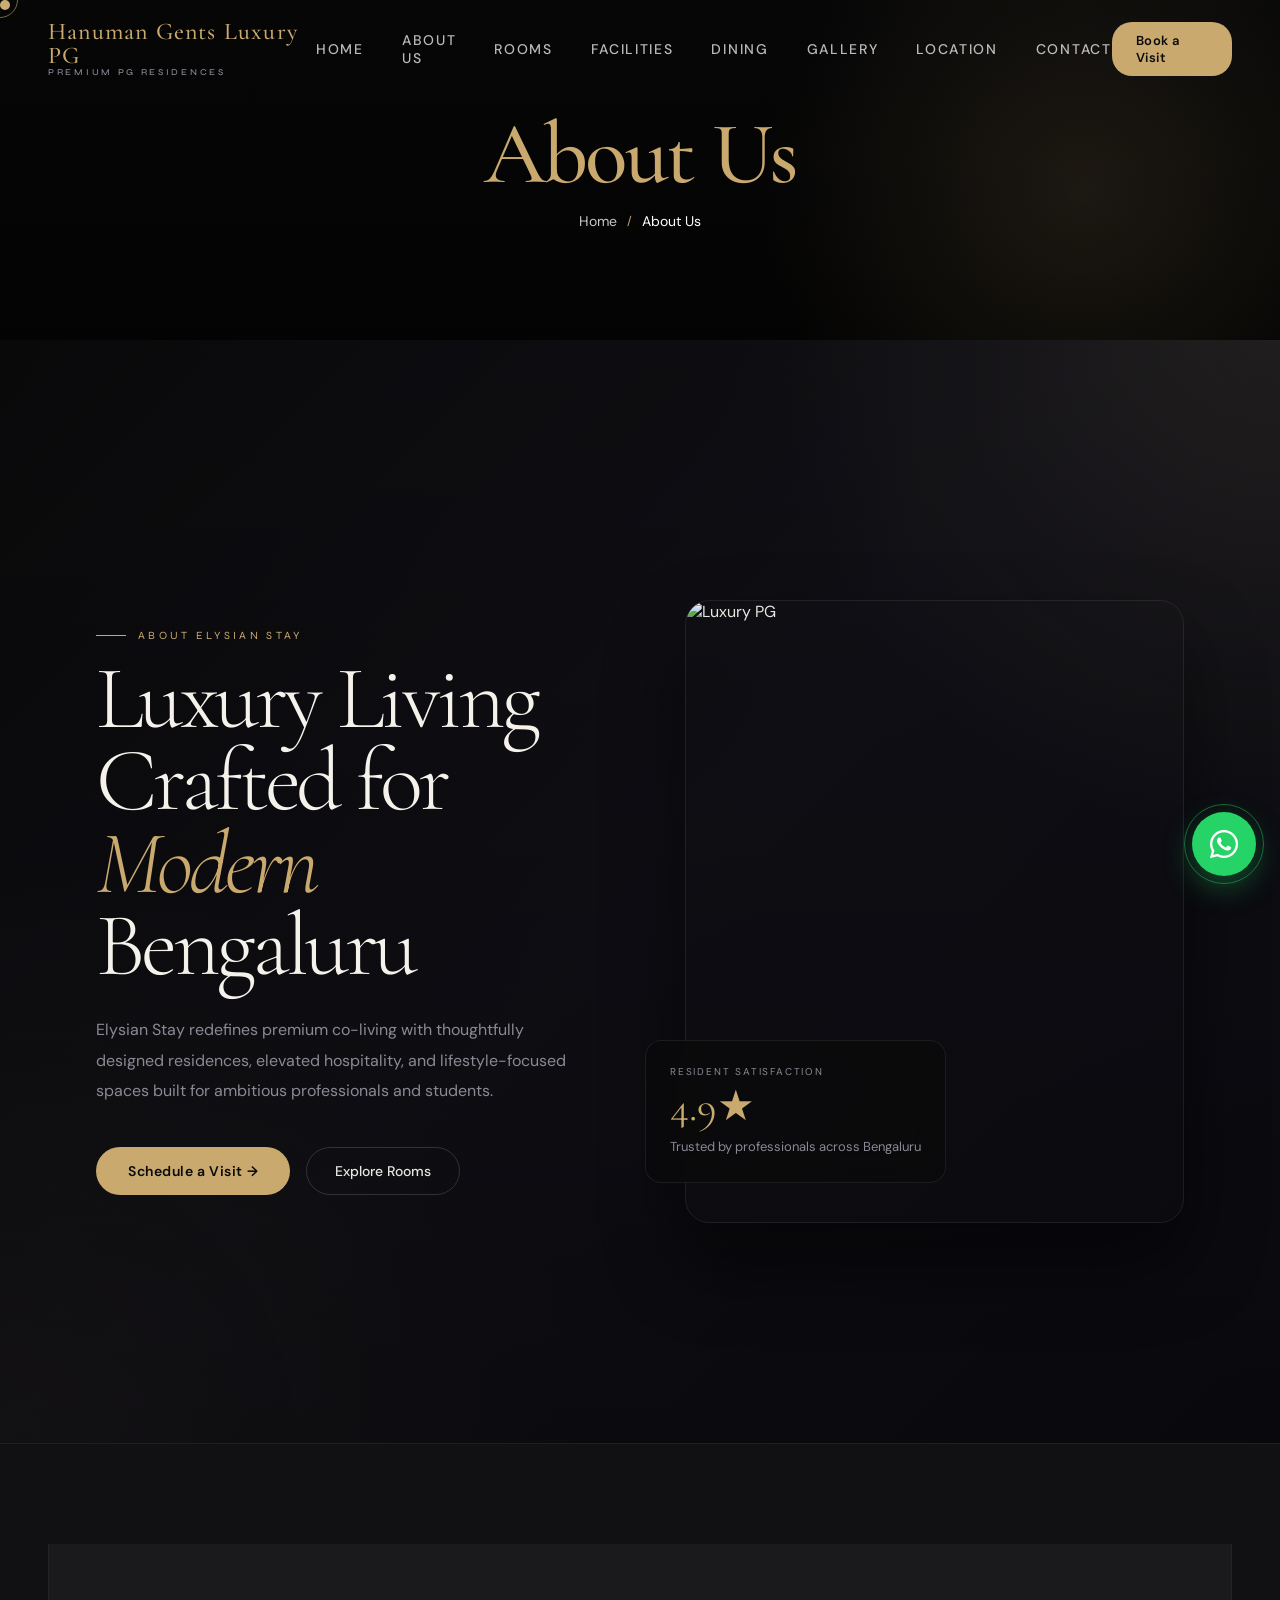
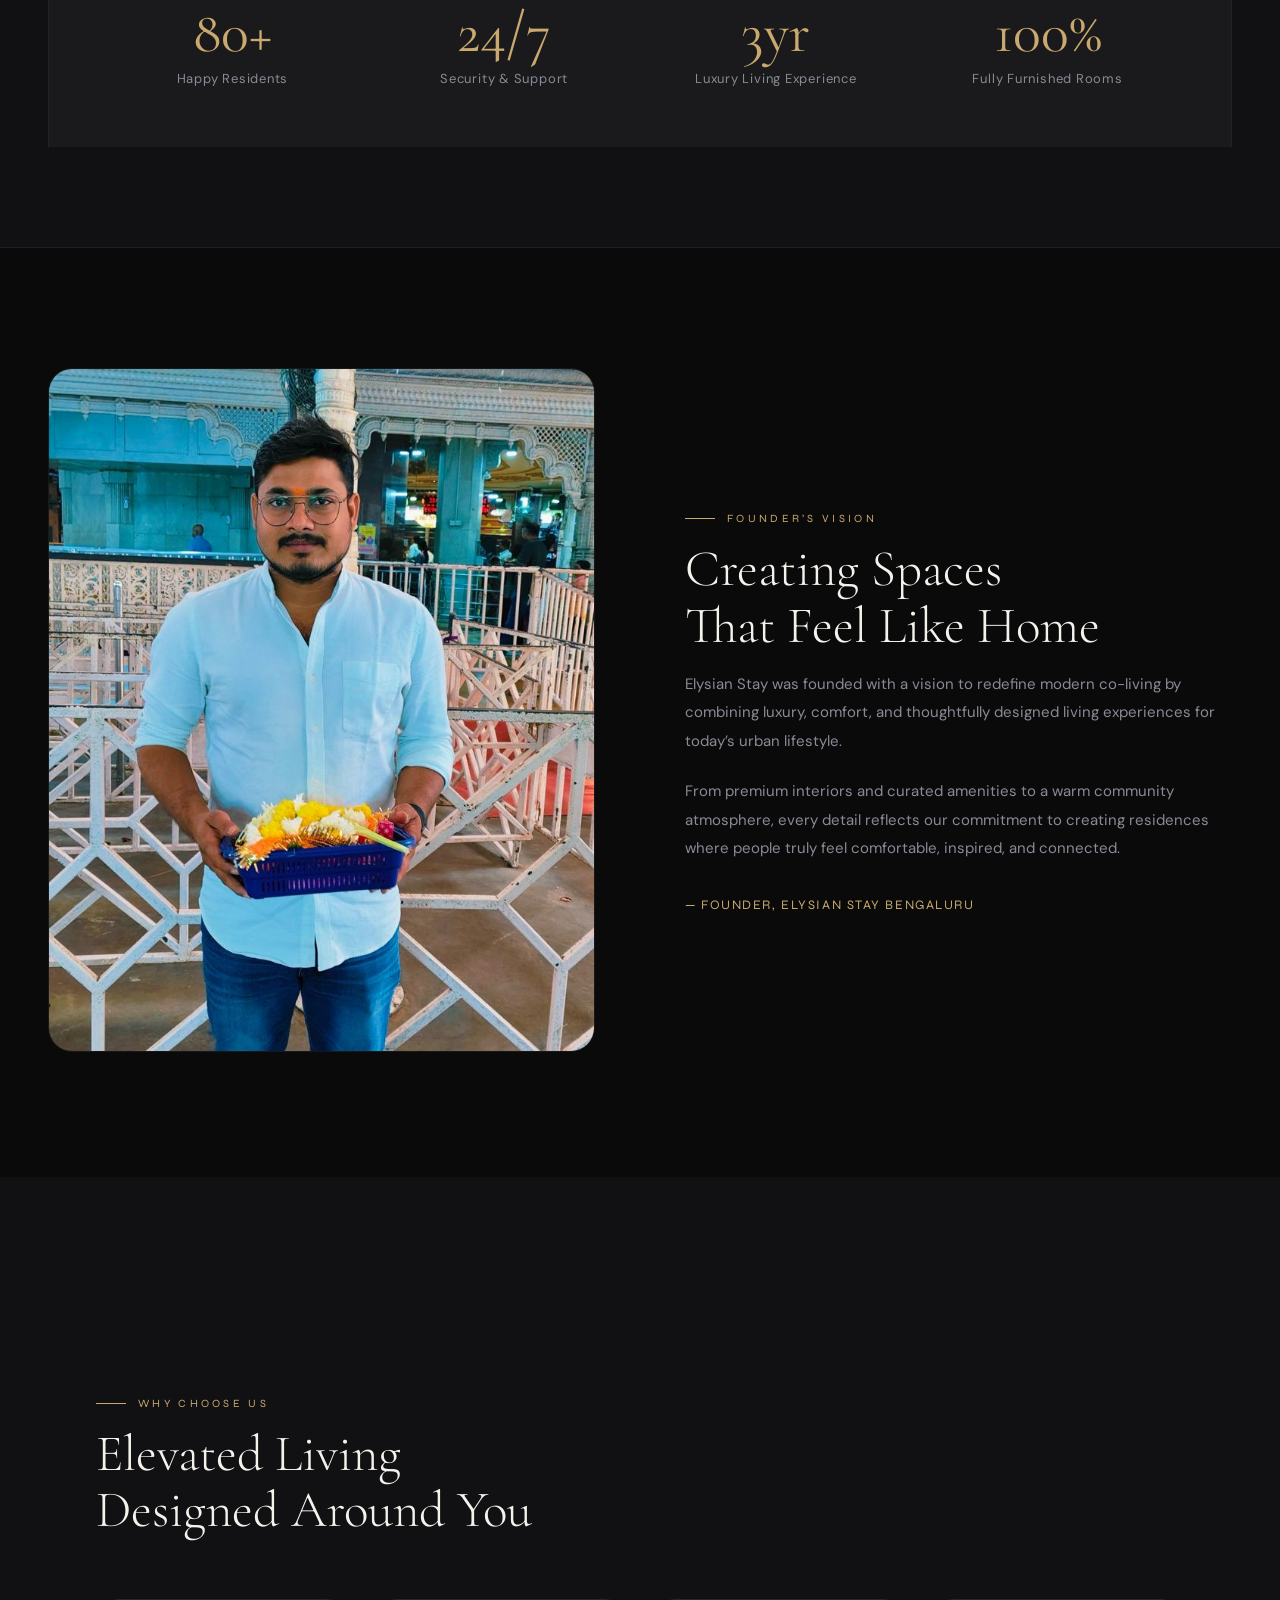
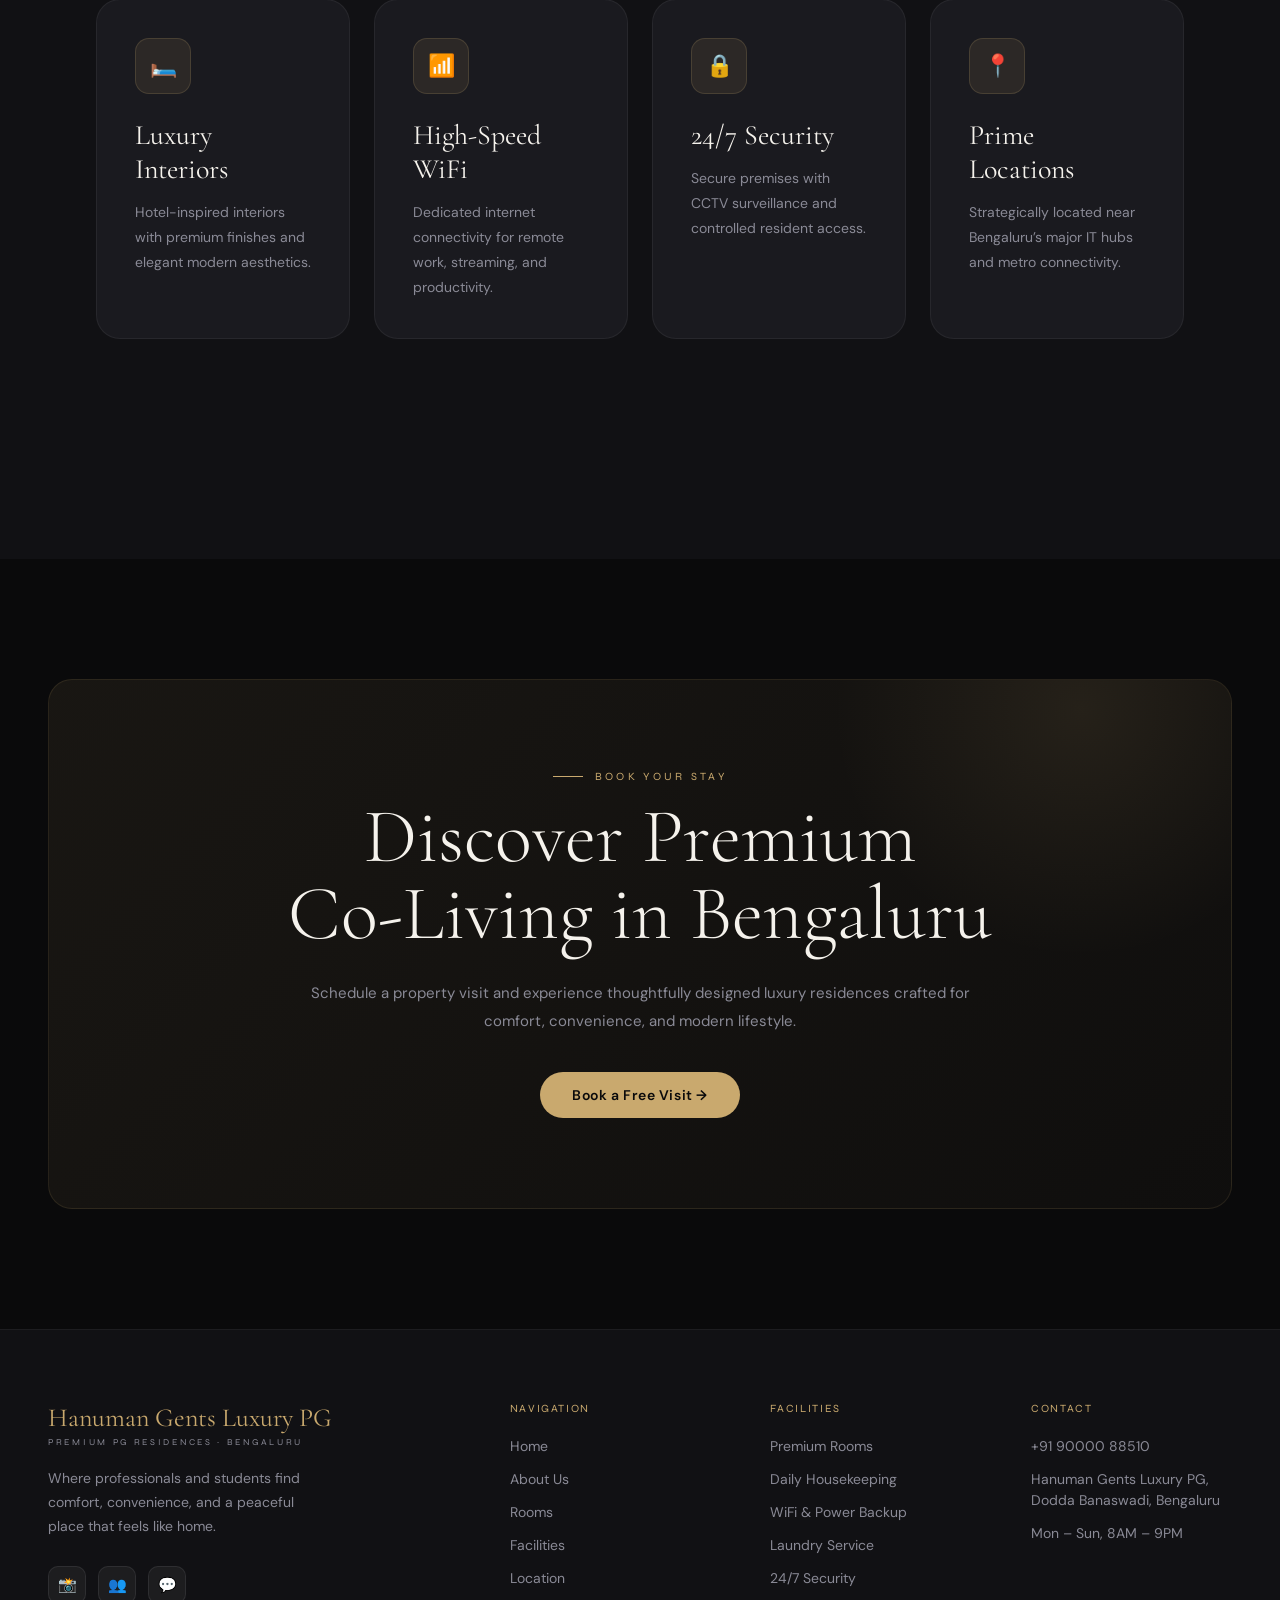
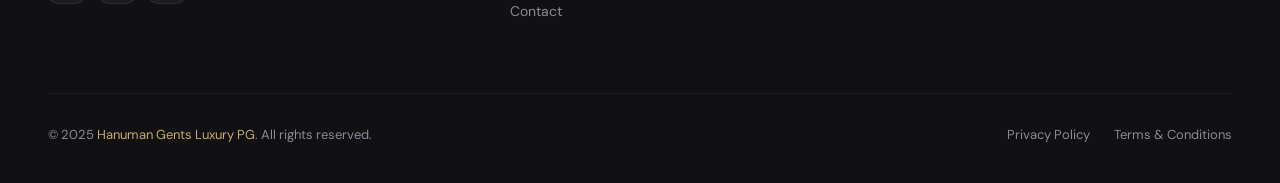
==== commit 6554e7ee: "hjgja" ====
--- a/about-us.html
+++ b/about-us.html
@@ -18,7 +18,7 @@
 <div class="cursor-ring" id="cursorRing"></div>
 
 <!-- WhatsApp float -->
-<a href="https://wa.me/919876543210"
+<a href="https://wa.me/919000088510"
    class="whatsapp-float"
    target="_blank"
    title="Chat on WhatsApp">
@@ -29,13 +29,22 @@
 
 <!-- Toast notification -->
 <div class="toast" id="toast">
-  <div class="toast-title"><span class="toast-dot"></span>New Booking Today</div>
-  <div class="toast-msg">A professional just booked a Premium AC room</div>
+  <div class="toast-title">
+    <span class="toast-dot"></span>
+    Hanuman Gents Luxury PG
+  </div>
+
+  <div class="toast-msg">
+    A guest just booked a Premium Luxury Room
+  </div>
 </div>
 
 <!-- ── NAVBAR ── -->
 <nav id="navbar">
-  <a href="#" class="nav-logo">Elysian Stay <span>Premium PG Residences</span></a>
+  <a href="index.html" class="nav-logo">
+    Hanuman Gents Luxury PG
+    <span>Premium PG Residences</span>
+</a>
  <ul class="nav-links">
     <li><a href="index.html">Home</a></li>
      <li><a href="about-us.html">About Us</a></li>
@@ -485,56 +494,100 @@
 <footer>
   <div class="footer-inner">
     <div class="footer-grid">
-      <div class="footer-brand">
-        <span class="footer-logo">Elysian Stay</span>
-        <span class="footer-logo-sub">Premium PG Residences · Bengaluru</span>
-        <p class="footer-tagline">Where professionals find more than accommodation — they find community, comfort, and a place that feels like home.</p>
-        <div class="social-links">
-          <a href="#" class="social-link" title="Instagram">📸</a>
-          <a href="#" class="social-link" title="Facebook">👥</a>
-          <a href="#" class="social-link" title="WhatsApp">💬</a>
-          <a href="#" class="social-link" title="LinkedIn">💼</a>
-        </div>
-      </div>
-      <div>
-        <div class="footer-col-title">Navigation</div>
-        <ul class="footer-links">
-          <li><a href="#rooms">Rooms & Pricing</a></li>
-          <li><a href="#facilities">Amenities</a></li>
-          <li><a href="#food">Food & Dining</a></li>
-          <li><a href="#gallery">Gallery</a></li>
-          <li><a href="#location">Location</a></li>
-        </ul>
-      </div>
-      <div>
-        <div class="footer-col-title">For Residents</div>
-        <ul class="footer-links">
-          <li><a href="#">House Rules</a></li>
-          <li><a href="#">Maintenance Request</a></li>
-          <li><a href="#">Mess Menu</a></li>
-          <li><a href="#">Events & Community</a></li>
-          <li><a href="#">Refer a Friend</a></li>
-        </ul>
-      </div>
-      <div>
-        <div class="footer-col-title">Contact</div>
-        <ul class="footer-links">
-          <li><a href="tel:+919876543210">+91 98765 43210</a></li>
-          <li><a href="mailto:hello@elysianstay.in">hello@elysianstay.in</a></li>
-          <li><a href="#">Whitefield, Bengaluru</a></li>
-          <li><a href="#">Mon–Sat, 9AM–7PM</a></li>
-        </ul>
-      </div>
+
+        <div class="footer-brand">
+            <span class="footer-logo">Hanuman Gents Luxury PG</span>
+            <span class="footer-logo-sub">Premium PG Residences · Bengaluru</span>
+
+            <p class="footer-tagline">
+                Where professionals and students find comfort, convenience, and a peaceful place that feels like home.
+            </p>
+
+            <div class="social-links">
+                <a href="https://www.instagram.com/hanuman_gents_pg/" class="social-link" title="Instagram">📸</a>
+
+                <a href="https://www.facebook.com/hanuman.gents.pg" class="social-link" title="Facebook">👥</a>
+
+                <a href="https://wa.me/919000088510" class="social-link" title="WhatsApp">💬</a>
+            </div>
+        </div>
+
+        <div>
+            <div class="footer-col-title">Navigation</div>
+
+            <ul class="footer-links">
+                <li><a href="index.html">Home</a></li>
+
+                <li><a href="about-us.html">About Us</a></li>
+
+                <li><a href="rooms.html">Rooms</a></li>
+
+                <li><a href="facilities.html">Facilities</a></li>
+
+                <li><a href="location.html">Location</a></li>
+
+                <li><a href="contact.html">Contact</a></li>
+            </ul>
+        </div>
+
+        <div>
+            <div class="footer-col-title">Facilities</div>
+
+            <ul class="footer-links">
+                <li><a href="#">Premium Rooms</a></li>
+
+                <li><a href="#">Daily Housekeeping</a></li>
+
+                <li><a href="#">WiFi & Power Backup</a></li>
+
+                <li><a href="#">Laundry Service</a></li>
+
+                <li><a href="#">24/7 Security</a></li>
+            </ul>
+        </div>
+
+        <div>
+            <div class="footer-col-title">Contact</div>
+
+            <ul class="footer-links">
+                <li>
+                    <a href="tel:+919000088510">
+                        +91 90000 88510
+                    </a>
+                </li>
+
+                <li>
+                    <a href="#">
+                        Hanuman Gents Luxury PG,
+                        Dodda Banaswadi, Bengaluru
+                    </a>
+                </li>
+
+                <li>
+                    <a href="#">
+                        Mon – Sun, 8AM – 9PM
+                    </a>
+                </li>
+            </ul>
+        </div>
+
     </div>
+
     <div class="footer-bottom">
-      <p class="footer-copy">© 2025 <span>Elysian Stay</span>. All rights reserved. Made with ♥ in Bengaluru.</p>
-      <div class="footer-legal">
-        <a href="#">Privacy Policy</a>
-        <a href="#">Terms of Service</a>
-        <a href="#">Refund Policy</a>
-      </div>
+
+        <p class="footer-copy">
+            © 2025 <span>Hanuman Gents Luxury PG</span>.
+            All rights reserved.
+        </p>
+
+        <div class="footer-legal">
+            <a href="#">Privacy Policy</a>
+
+            <a href="#">Terms & Conditions</a>
+        </div>
+
     </div>
-  </div>
+</div>
 </footer>
 
 <script>
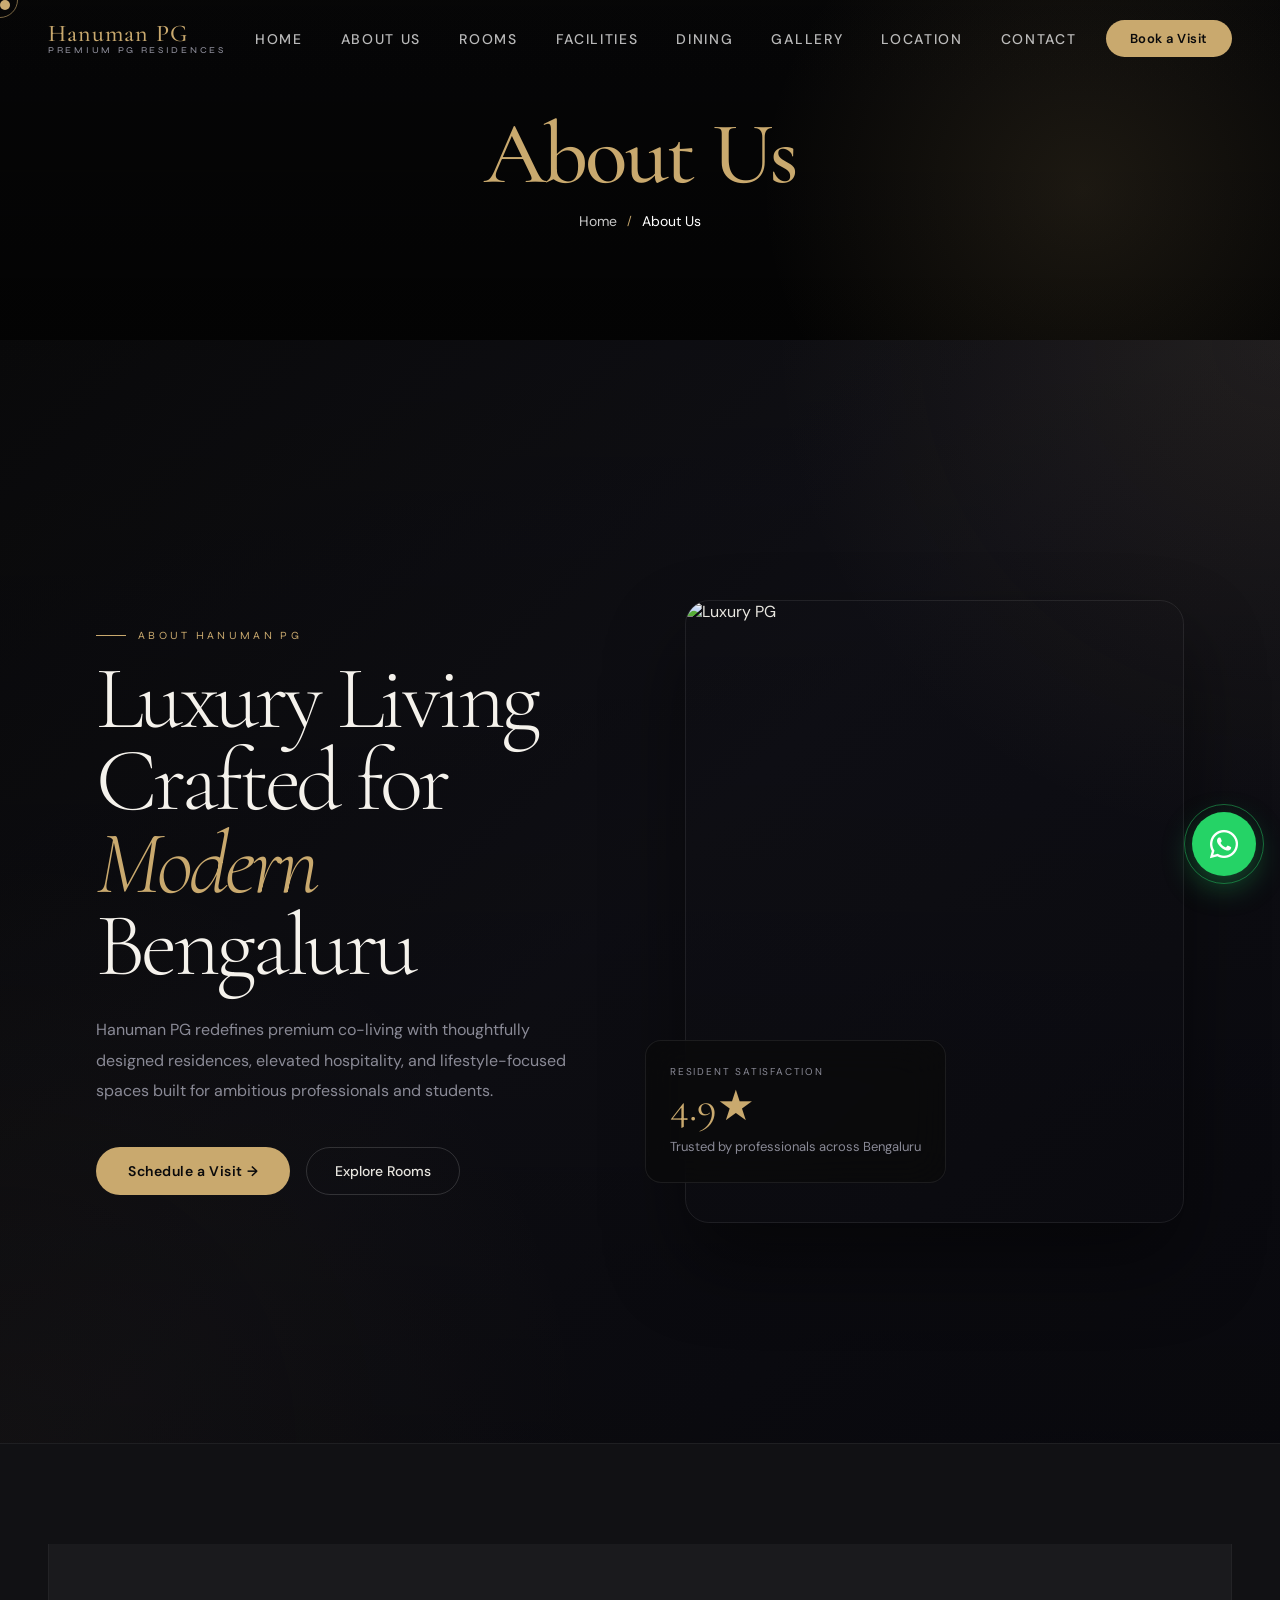
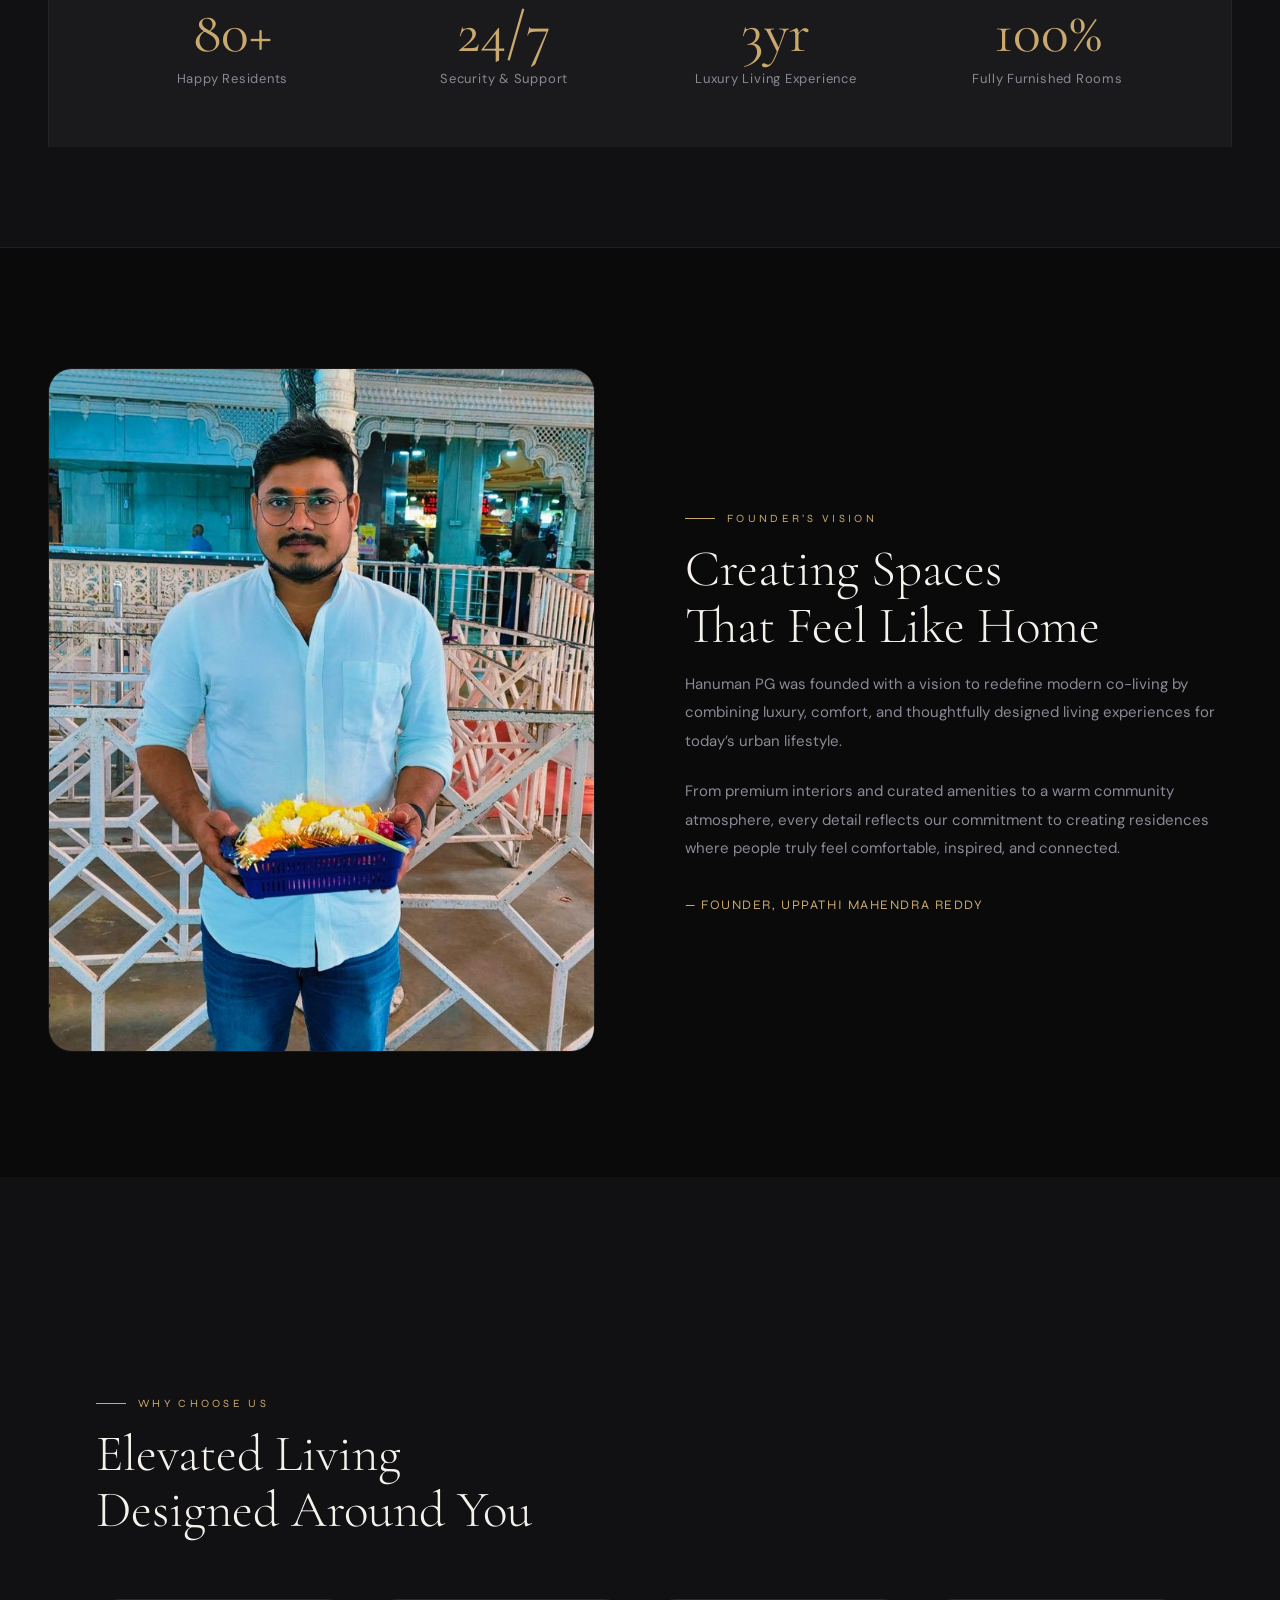
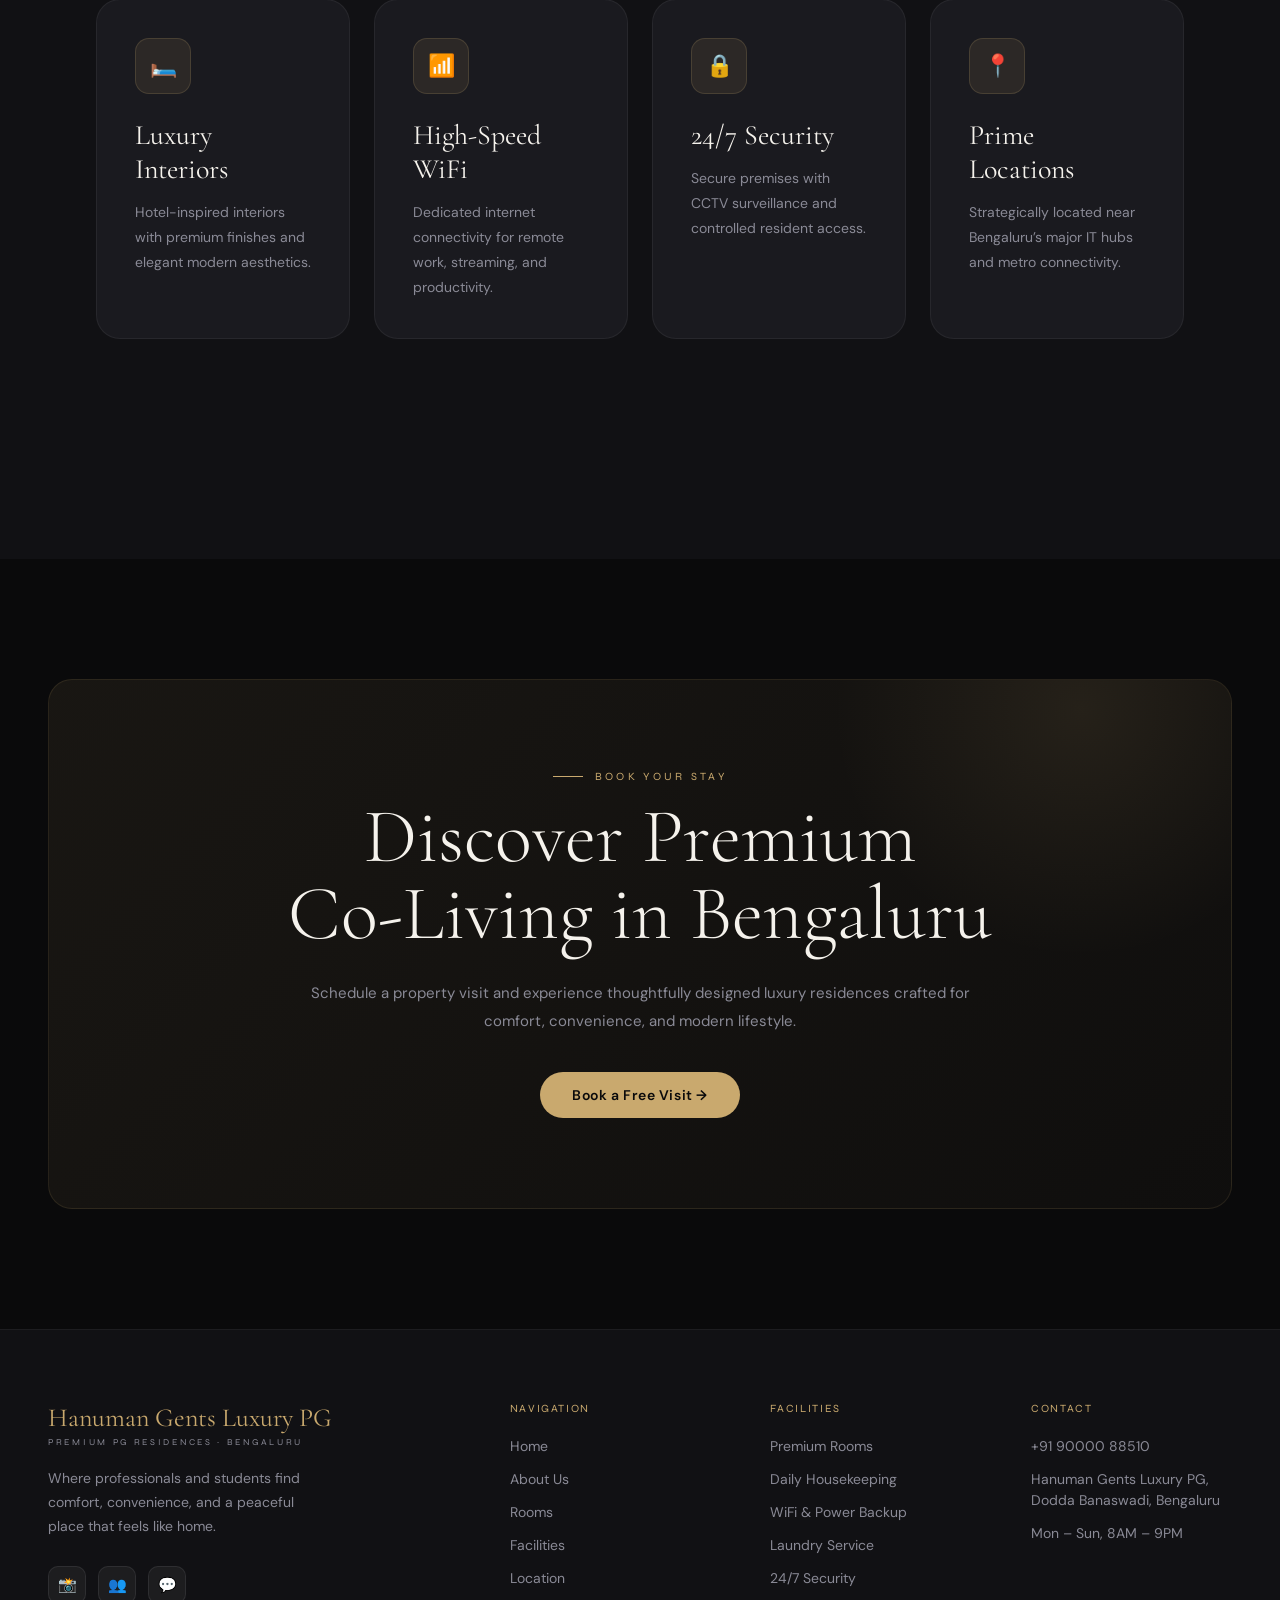
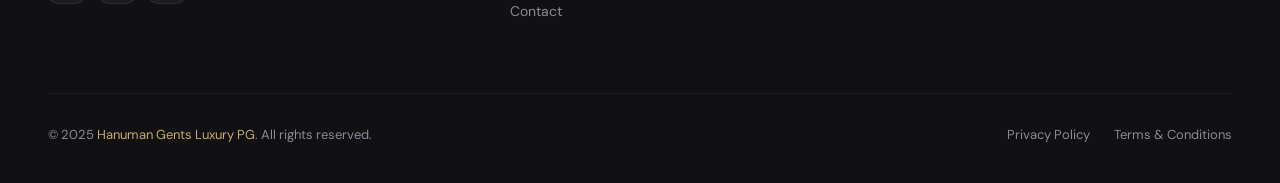
==== commit e12e74d9: "hagh" ====
--- a/about-us.html
+++ b/about-us.html
@@ -3,7 +3,7 @@
 <head>
 <meta charset="UTF-8">
 <meta name="viewport" content="width=device-width, initial-scale=1.0">
-<title>Elysian Stay — Premium PG Residences, Bengaluru</title>
+<title>Hanuman PG — Premium PG Residences, Bengaluru</title>
 <link rel="preconnect" href="https://fonts.googleapis.com">
 <link href="https://fonts.googleapis.com/css2?family=Cormorant+Garamond:ital,wght@0,300;0,400;0,500;0,600;1,300;1,400&family=DM+Sans:wght@300;400;500;600&family=Syne:wght@400;500;600;700;800&display=swap" rel="stylesheet">
 <link rel="stylesheet" type="text/css" href="style.css">
@@ -42,7 +42,7 @@
 <!-- ── NAVBAR ── -->
 <nav id="navbar">
   <a href="index.html" class="nav-logo">
-    Hanuman Gents Luxury PG
+    Hanuman PG
     <span>Premium PG Residences</span>
 </a>
  <ul class="nav-links">
@@ -170,7 +170,7 @@
         <div class="about-v2-content reveal">
 
             <div class="section-eyebrow">
-                About Elysian Stay
+                About Hanuman PG
             </div>
 
             <h1 class="about-v2-title">
@@ -183,7 +183,7 @@
 
             <p class="about-v2-desc">
 
-                Elysian Stay redefines premium co-living with thoughtfully
+                Hanuman PG redefines premium co-living with thoughtfully
                 designed residences, elevated hospitality, and lifestyle-focused
                 spaces built for ambitious professionals and students.
 
@@ -305,7 +305,7 @@
         <!-- FOUNDER IMAGE -->
         <div class="story-v2-image reveal">
 
-            <img src="images/founder.jpeg" alt="Founder - Elysian Stay">
+            <img src="images/founder.jpeg" alt="Founder - Hanuman PG">
 
         </div>
 
@@ -325,7 +325,7 @@
 
             <p>
 
-                Elysian Stay was founded with a vision to redefine
+                Hanuman PG was founded with a vision to redefine
                 modern co-living by combining luxury, comfort,
                 and thoughtfully designed living experiences
                 for today’s urban lifestyle.
@@ -344,7 +344,7 @@
 
             <div class="story-sign">
 
-                — Founder, Elysian Stay Bengaluru
+                — Founder, Uppathi Mahendra Reddy
 
             </div>
 
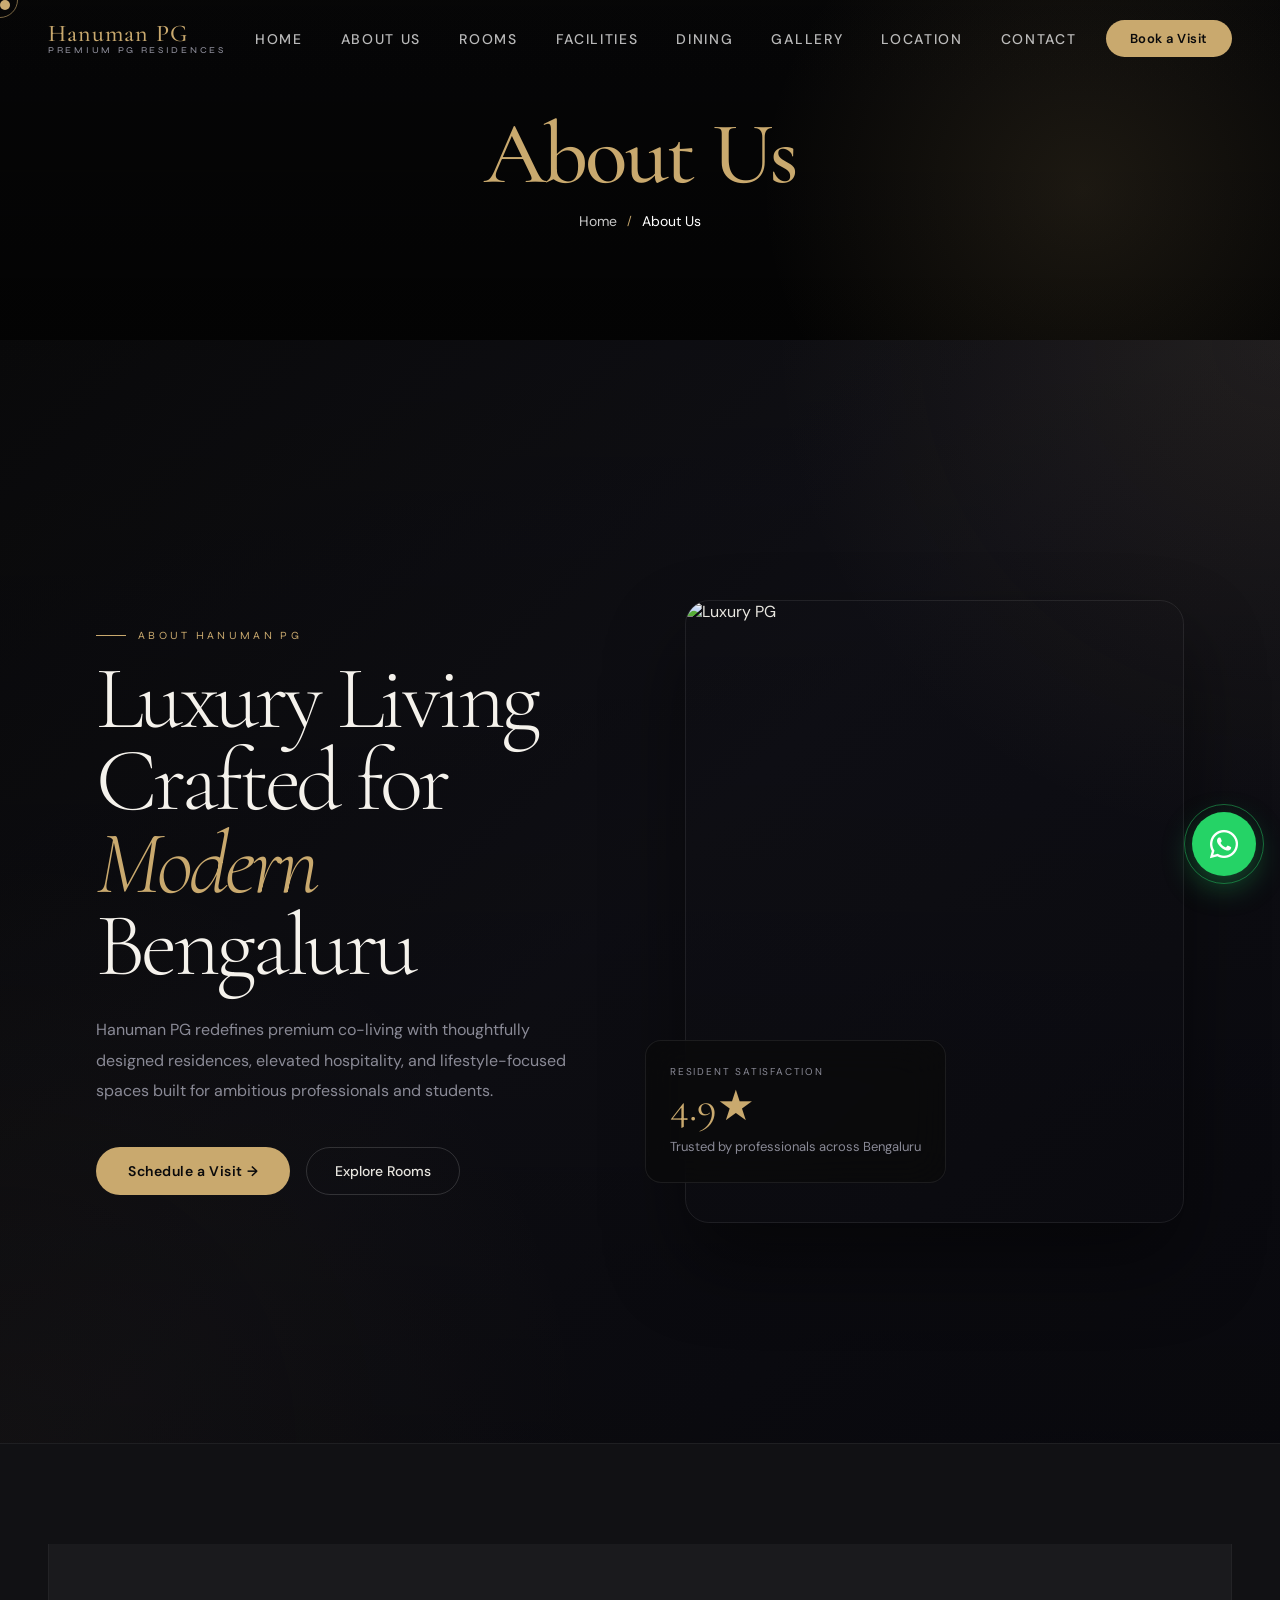
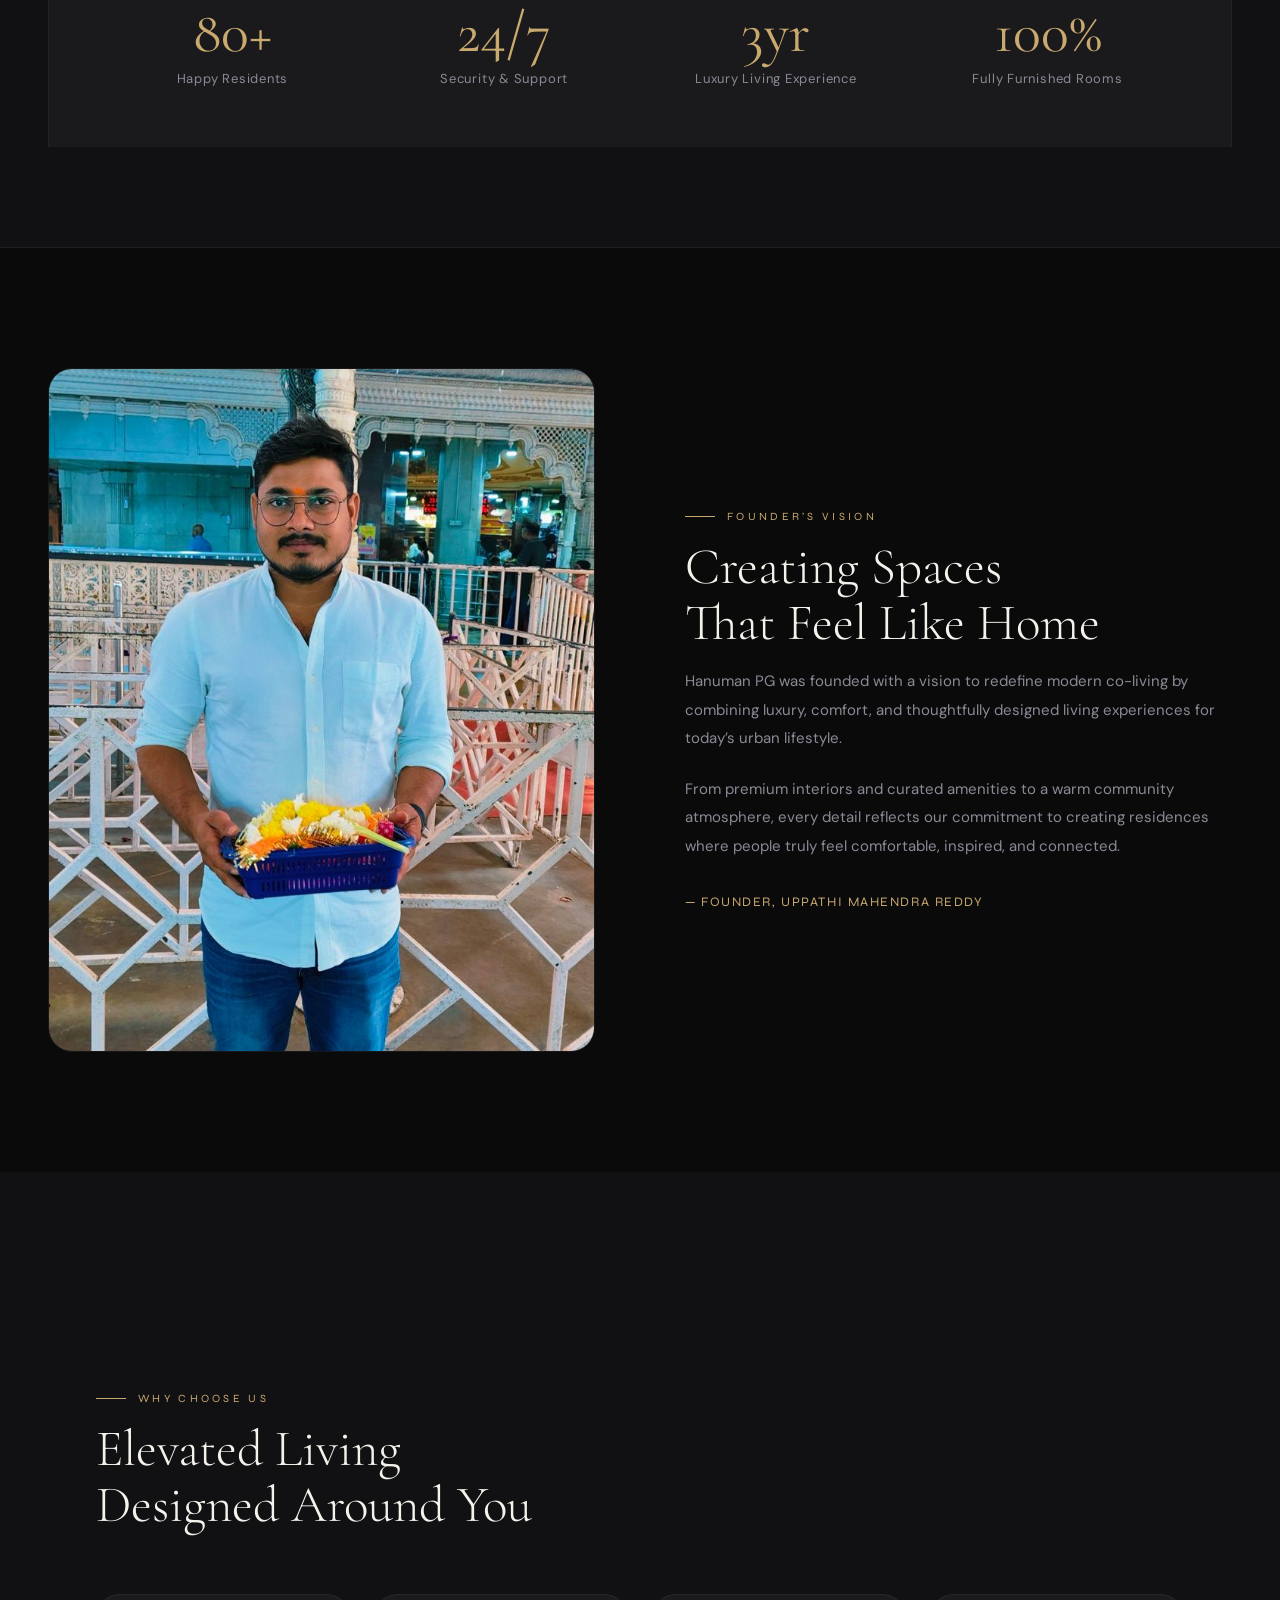
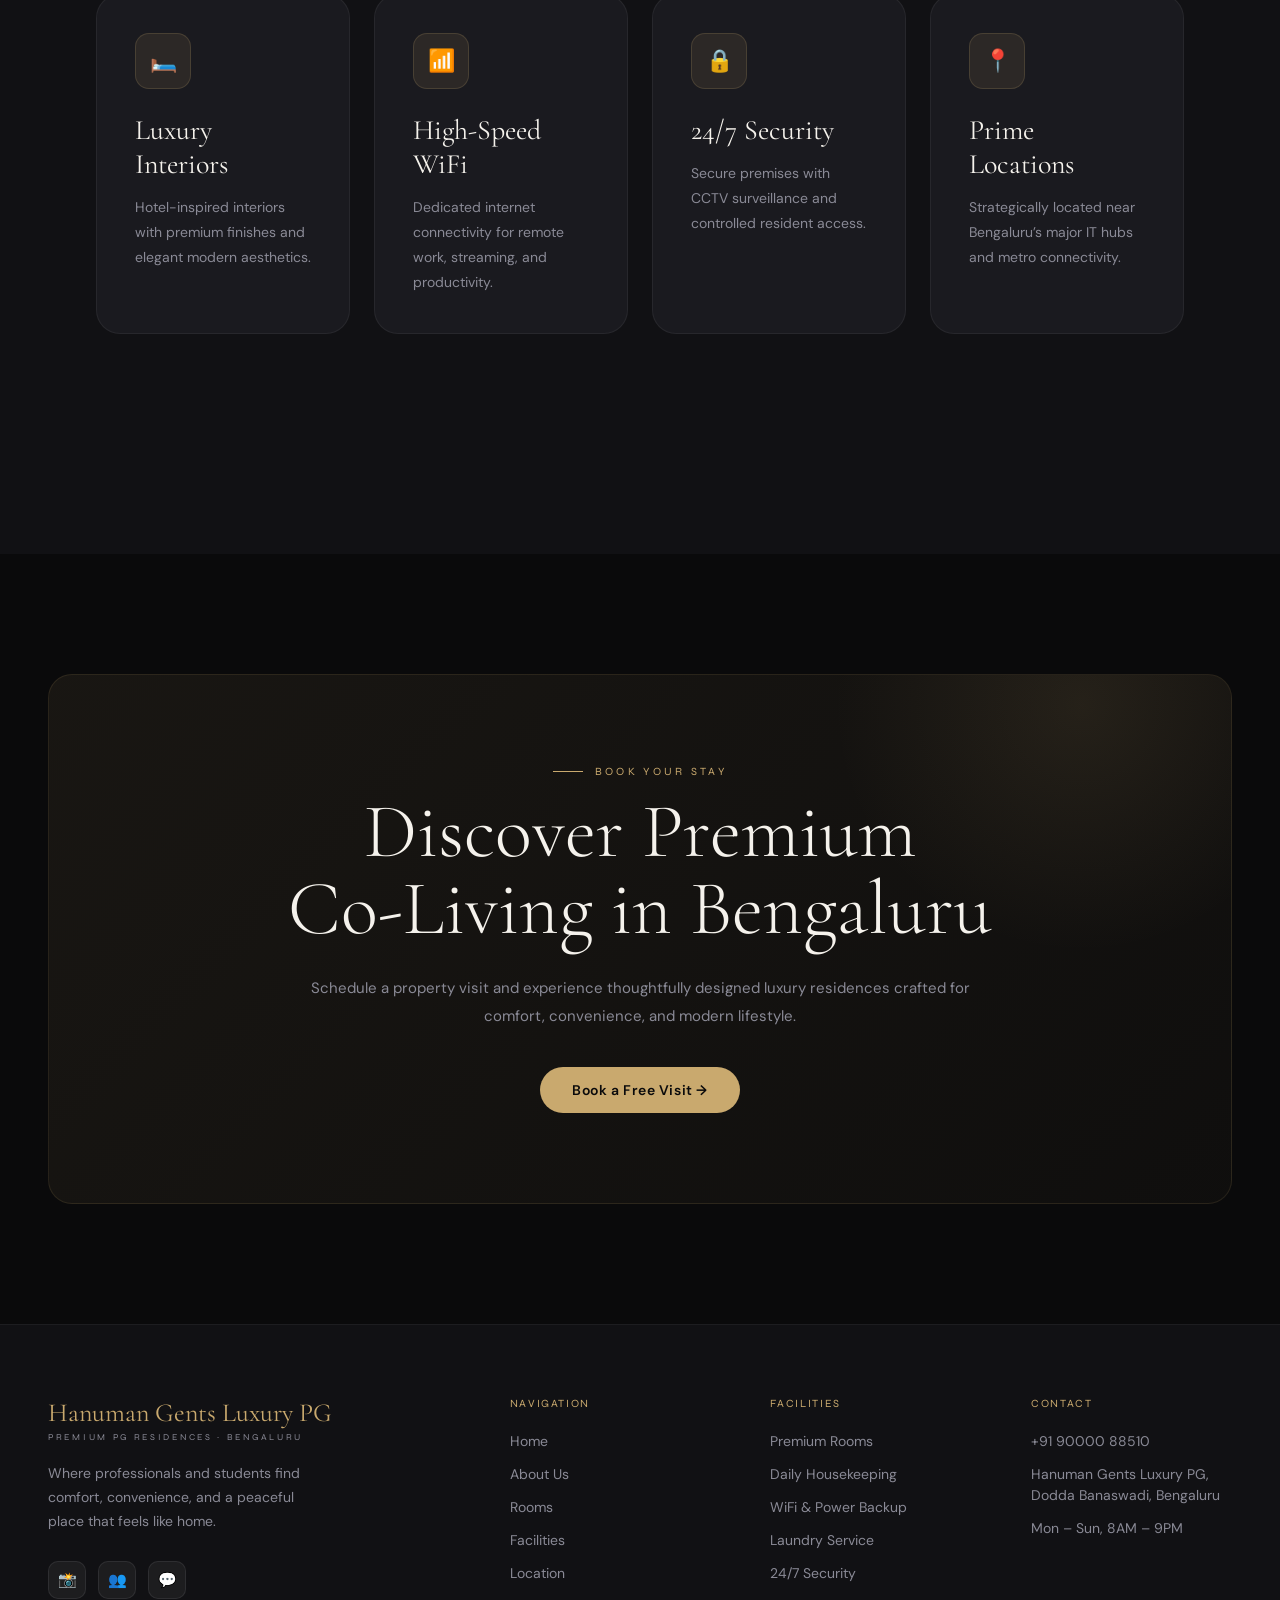
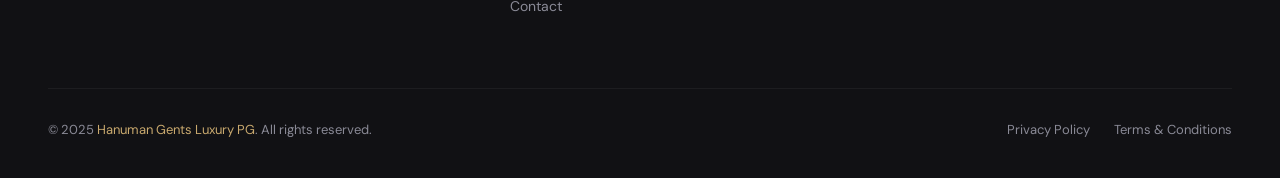
==== commit 6493911b: "shdjfa" ====
--- a/about-us.html
+++ b/about-us.html
@@ -5,6 +5,7 @@
 <meta name="viewport" content="width=device-width, initial-scale=1.0">
 <title>Hanuman PG — Premium PG Residences, Bengaluru</title>
 <link rel="preconnect" href="https://fonts.googleapis.com">
+<link rel="icon" type="image/png" sizes="32x32" href="images/logo.png">
 <link href="https://fonts.googleapis.com/css2?family=Cormorant+Garamond:ital,wght@0,300;0,400;0,500;0,600;1,300;1,400&family=DM+Sans:wght@300;400;500;600&family=Syne:wght@400;500;600;700;800&display=swap" rel="stylesheet">
 <link rel="stylesheet" type="text/css" href="style.css">
 <link rel="stylesheet"
--- a/style.css
+++ b/style.css
@@ -15,7 +15,9 @@
   --radius: 16px;
   --radius-lg: 24px;
 }
-
+*{
+    box-sizing: border-box;
+}
 *, *::before, *::after { box-sizing: border-box; margin: 0; padding: 0; }
 
 html { scroll-behavior: smooth; }
@@ -26,6 +28,20 @@
   color: var(--text);
   overflow-x: hidden;
   cursor: none;
+}
+html,
+body{
+    overflow-x: hidden;
+    width: 100%;
+}
+.gallery-grid,
+.rooms-grid{
+    overflow: hidden;
+}
+img{
+    max-width: 100%;
+    height: auto;
+    display: block;
 }
 
 /* Custom cursor */
@@ -899,6 +915,7 @@
   grid-template-columns: repeat(3, 1fr);
   gap: 24px;
   margin-top: 60px;
+  
 }
 .room-card {
   background: var(--dark-3);
@@ -4801,4 +4818,57 @@
 
     }
 
+}
+
+.rv-overlay {
+    position: absolute;
+    inset: 0;
+    overflow: hidden;
+    border-radius: inherit;
+}
+
+.rv-overlay img {
+    width: 100%;
+    height: 100%;
+    object-fit: cover;
+    display: block;
+    transition: transform 0.5s ease;
+}
+
+.room-card:hover .rv-overlay img {
+    transform: scale(1.08);
+}
+
+
+
+.rv-overlay img{
+    width:100%;
+    height:100%;
+    object-fit:cover;
+    object-position:center;
+    display:block;
+}
+.room-img{
+    height:320px;
+    overflow:hidden;
+}
+
+.gal-inner{
+    width:100%;
+    height:100%;
+    overflow:hidden;
+    border-radius:24px;
+    position:relative;
+}
+
+.gal-inner img{
+    width:100%;
+    height:100%;
+    object-fit:cover;
+    display:block;
+    transition:transform .6s ease;
+}
+
+.gal-cell:hover .gal-inner img{
+    transform:scale(1.08);
 }
